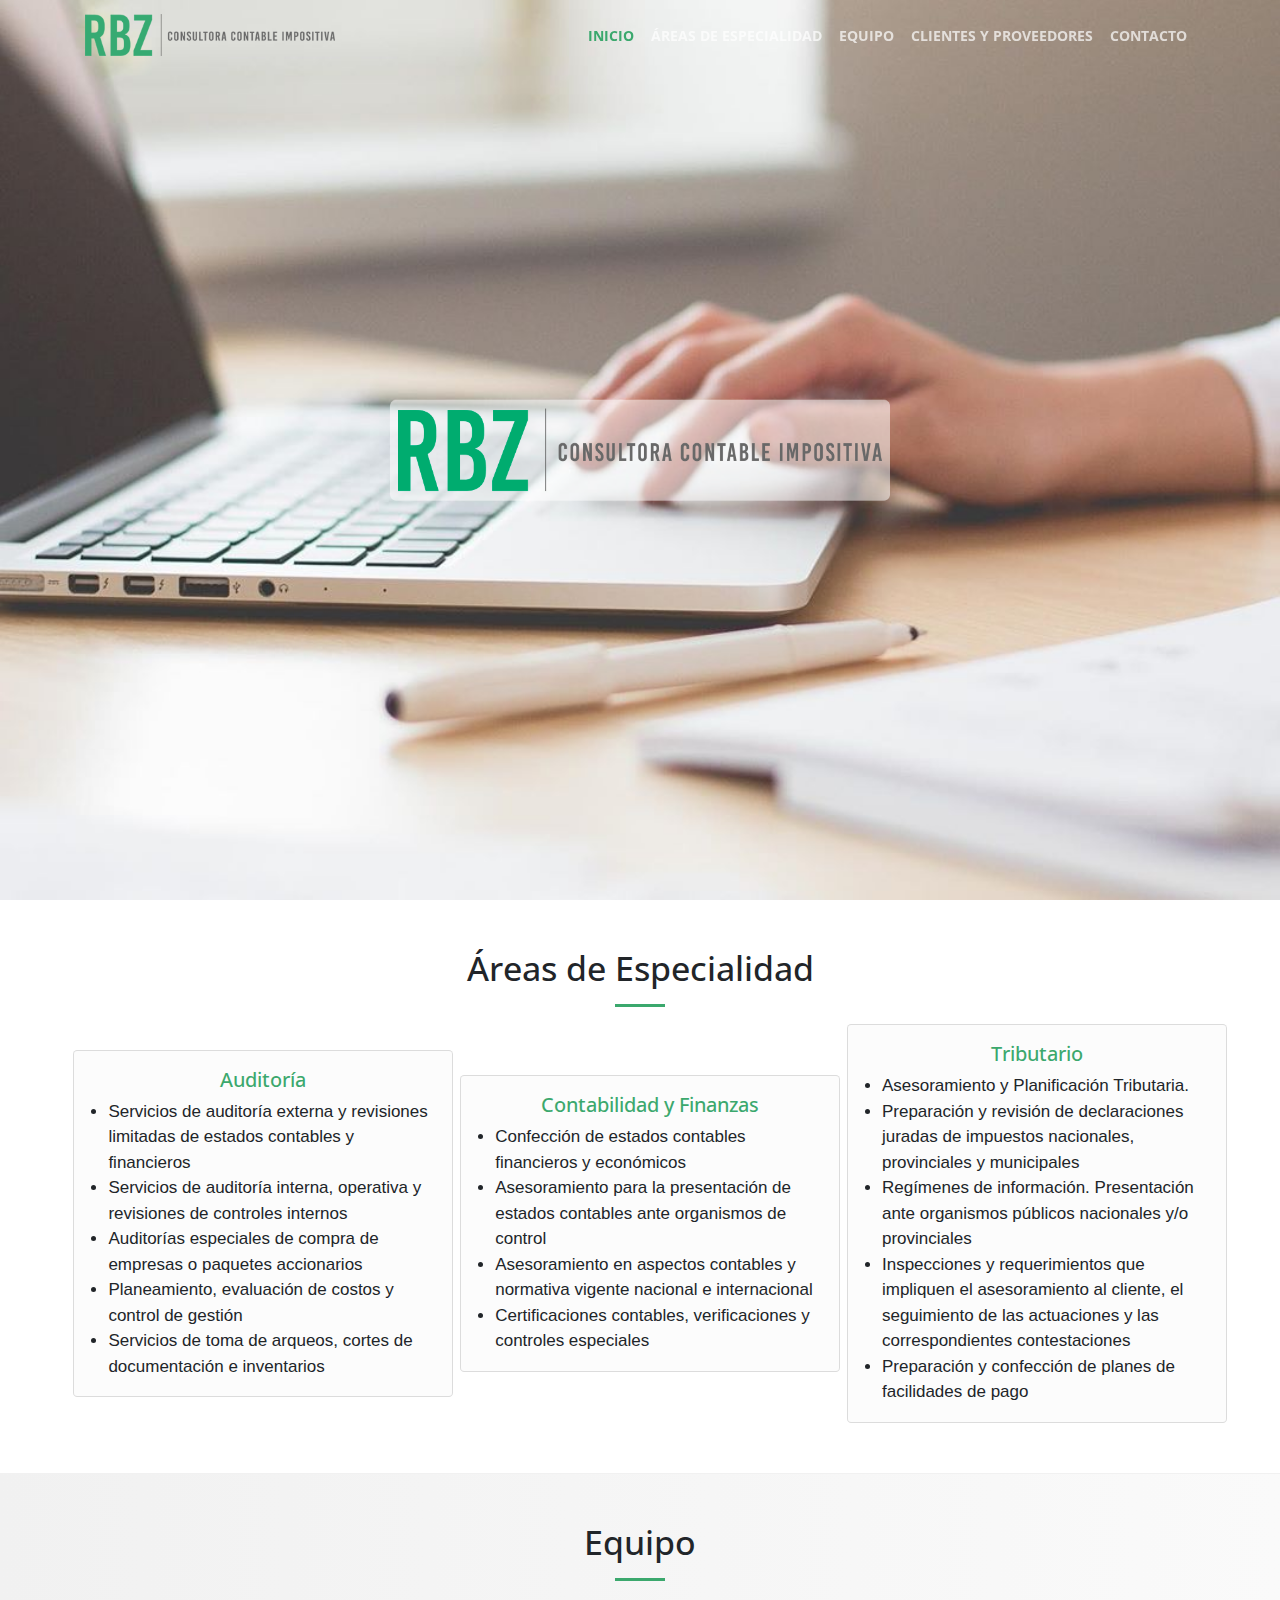
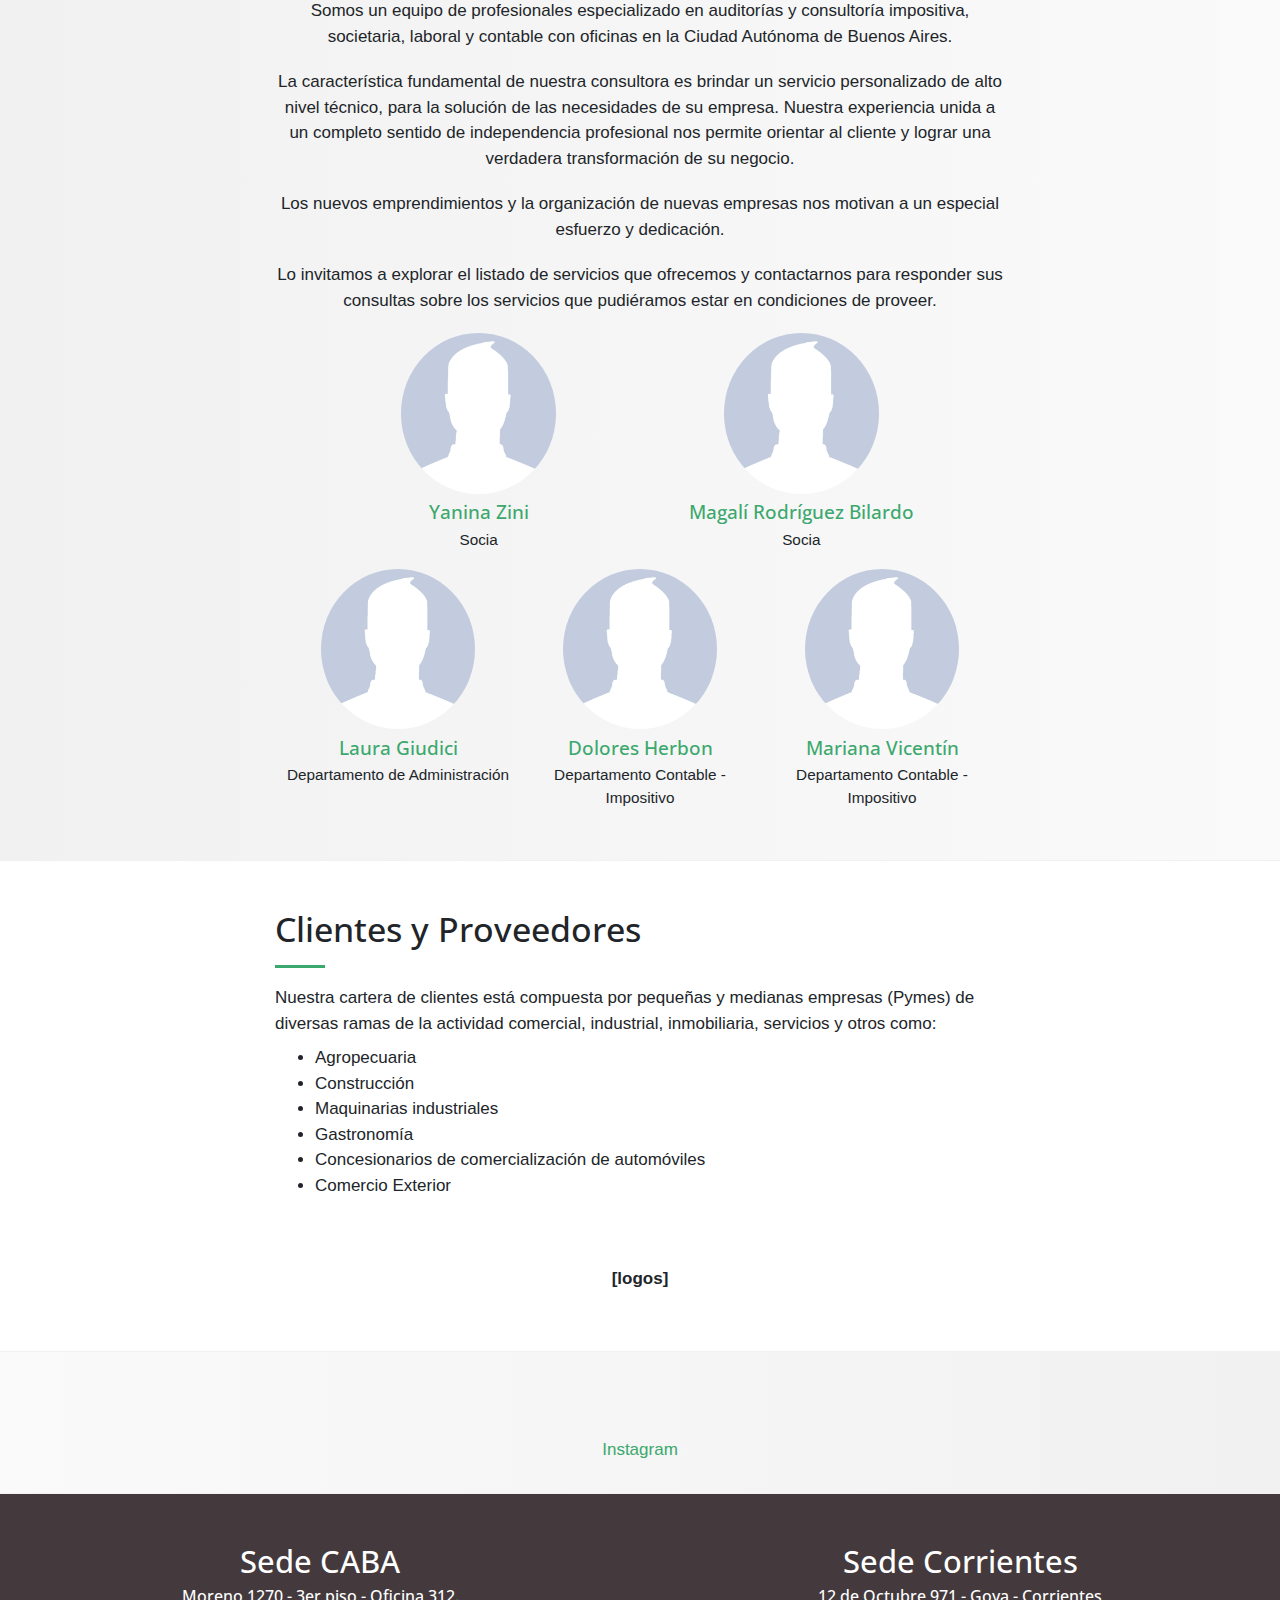
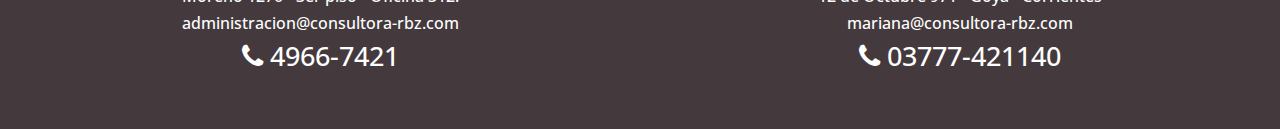
==== test/index.html @ 37ed2205 "Areas update" ====
<!DOCTYPE html>
<html lang="en">

  <head>
    <!-- Global site tag (gtag.js) - Google Analytics -->
    <script async src="https://www.googletagmanager.com/gtag/js?id=UA-64997619-3"></script>
    <script>
      window.dataLayer = window.dataLayer || [];
      function gtag(){dataLayer.push(arguments);}
      gtag('js', new Date());

      gtag('config', 'UA-64997619-3');
    </script>

    <meta charset="utf-8">
    <meta name="viewport" content="width=device-width, initial-scale=1, shrink-to-fit=no">
    <meta name="description" content="Web Comercial">
    <meta name="author" content="Milton Zini">

    <meta property="og:title" content="Consultora RBZ"/>
    <meta property="og:type" content="website"/&gt;>
    <meta property="og:image" content="http://consultora-rbz.com/img/consultora-rbz-thumb.png"/>
    <meta property="og:url" content="http://consultora-rbz.com/"/>
    <meta property="og:site_name" content="Consultora RBZ"/>
    <meta property="og:description" content="Asesoramiento Contable Impositivo" />
    <title>Consultora RBZ</title>

    <link rel="icon" type="image/png" href="favicon.ico" />
    <!-- Bootstrap core CSS -->
    <link href="vendor/bootstrap/css/bootstrap.min.css" rel="stylesheet">

    <!-- Custom fonts for this template -->
    <link href="vendor/font-awesome/css/font-awesome.min.css" rel="stylesheet" type="text/css">
    <link href='https://fonts.googleapis.com/css?family=Open+Sans:300italic,400italic,6abo00italic,700italic,800italic,400,300,600,700,800' rel='stylesheet' type='text/css'>
    <link href='https://fonts.googleapis.com/css?family=Merriweather:400,300,300italic,400italic,700,700italic,900,900italic' rel='stylesheet' type='text/css'>

    <!-- Plugin CSS -->
    <link href="vendor/magnific-popup/magnific-popup.css" rel="stylesheet">

    <!-- Custom styles for this template -->
    <link href="css/creative.css" rel="stylesheet">
    <style type="text/css">
      .iframe-container{
        position: relative;
        width: 100%;
        padding-bottom: 56.25%; 
        height: 0;
      }
      .iframe-container iframe{
        position: absolute;
        top:0;
        left: 0;
        width: 100%;
        height: 100%;
      }


    </style>

  </head>

  <body id="page-top">

    <!-- Navigation -->
    <nav class="navbar navbar-expand-lg navbar-light fixed-top" id="mainNav">
      <div class="container">
        <!--<a class="navbar-brand js-scroll-trigger" href="#page-top">Consultora RBZ</a>-->
        <img class="navbar-img-brand navbar-brand js-scroll-trigger" src="img/consultora-rbz-logo-xs.png">
        <button class="navbar-toggler navbar-toggler-right" type="button" data-toggle="collapse" data-target="#navbarResponsive" aria-controls="navbarResponsive" aria-expanded="false" aria-label="Toggle navigation">
          <span class="navbar-toggler-icon"></span>
        </button>
        <div class="collapse navbar-collapse" id="navbarResponsive">
          <ul class="navbar-nav ml-auto">
            <li class="nav-item">
              <a class="nav-link js-scroll-trigger" href="#inicio">Inicio</a>
            </li>
            <li class="nav-item">
              <a class="nav-link js-scroll-trigger" href="#areas">Áreas de Especialidad</a>
            </li>
            <li class="nav-item">
              <a class="nav-link js-scroll-trigger" href="#equipo">Equipo</a>
            </li>
            <li class="nav-item">
              <a class="nav-link js-scroll-trigger" href="#clientes">Clientes y Proveedores</a>
            </li>
            <li class="nav-item">
              <a class="nav-link js-scroll-trigger" href="#contact">Contacto</a>
            </li>
          </ul>
        </div>
      </div>
    </nav>

    <header class="masthead" id="inicio">
      <div class="header-content">
        <div class="header-content-inner">
          <img src="img/consultora-rbz-logo-md-b.png">
        </div>
      </div>
    </header>

    

    <section class="bg-white" id="areas">
      <div class="container">
        <div class="row">
          <div class="col-lg-8 mx-auto text-center">
            <h2 class="section-heading">Áreas de Especialidad</h2>
            <hr class="primary">
          </div>
          <div class="cards-wrapper">
            <div class="card col-md-4">
              <h3 class="primary text-center">Auditoría</h3>
              <ul>
                <li>Servicios de auditoría externa y revisiones limitadas de estados contables y financieros</li>
                <li>Servicios de auditoría interna, operativa y revisiones de controles internos</li>
                <li>Auditorías especiales de compra de empresas o paquetes accionarios</li>
                <li>Planeamiento, evaluación de costos y control de gestión</li>
                <li>Servicios de toma de arqueos, cortes de documentación e inventarios</li>
              </ul>
            </div>
            <div class="card col-md-4">
              <h3 class="primary text-center">Contabilidad y Finanzas</h3>
              <ul>
                <li>Confección de estados contables financieros y económicos</li>
                <li>Asesoramiento para la presentación de estados contables ante organismos de control</li>
                <li>Asesoramiento en aspectos contables y normativa vigente nacional e internacional</li>
                <li>Certificaciones contables, verificaciones y controles especiales</li>
              </ul>
            </div>
            <div class="card col-md-4">
              <h3 class="primary text-center">Tributario</h3>
              <ul>
                <li>Asesoramiento y Planificación Tributaria.</li>
                <li>Preparación y revisión de declaraciones juradas de impuestos nacionales, provinciales y municipales</li>
                <li>Regímenes de información. Presentación ante organismos públicos nacionales y/o provinciales</li>
                <li>Inspecciones y requerimientos que impliquen el asesoramiento al cliente, el seguimiento de las actuaciones y las correspondientes contestaciones</li>
                <li>Preparación y confección de planes de facilidades de pago</li>
              </ul>
            </div>
          </div>
        </div>
      </div>
    </section>

    <section class="bg-gradient-gray-left" id="equipo">
      <div class="container">
        <div class="row">
          <div class="col-lg-8 mx-auto text-center">
            <h2 class="section-heading">Equipo</h2>
            <hr class="primary">
            <p>Somos un equipo de profesionales especializado en auditorías y consultoría impositiva, societaria, laboral y contable con oficinas en la Ciudad Autónoma de Buenos Aires.</p>
            <p>La característica fundamental de nuestra consultora es brindar un servicio personalizado de alto nivel técnico, para la solución de las necesidades de su empresa. Nuestra experiencia unida a un completo sentido de independencia profesional nos permite orientar al cliente y lograr una verdadera transformación de su negocio. </p>
            <p>Los nuevos emprendimientos y la organización de nuevas empresas nos motivan a un especial esfuerzo y dedicación. </p>
            <p>Lo invitamos a explorar el listado de servicios que ofrecemos y contactarnos para responder sus consultas sobre los servicios que pudiéramos estar en condiciones de proveer.</p>
            <div class="profile-wrapper">
              <div class="profile">
                <img src="img/perfil1.gif" alt="" class="fotoperfil" style="border-radius: 50%">
                <h2 class="name">Yanina Zini</h2>
                <p class="title">Socia</p>
              </div>
              <div class="profile">
                <img src="img/perfil1.gif" alt="" class="fotoperfil" style="border-radius: 50%">
                <h2 class="name">Magalí Rodríguez Bilardo</h2>
                <p class="title">Socia</p>
              </div>
            </div>
            <div class="profile-wrapper">
              <div class="profile">
                <img src="img/perfil1.gif" alt="" class="fotoperfil" style="border-radius: 50%">
                <h2 class="name">Laura Giudici</h2>
                <p class="title">Departamento de Administración</p>
              </div>
              <div class="profile">
                <img src="img/perfil1.gif" alt="" class="fotoperfil" style="border-radius: 50%">
                <h2 class="name">Dolores Herbon</h2>
                <p class="title">Departamento Contable - Impositivo</p>
              </div>
              <div class="profile">
                <img src="img/perfil1.gif" alt="" class="fotoperfil" style="border-radius: 50%">
                <h2 class="name">Mariana Vicentín</h2>
                <p class="title">Departamento Contable - Impositivo</p>
              </div>
            </div>
          </div>
        </div>
      </div>
    </section>
    
    <section class="bg-white" id="clientes">
      <div class="container">
        <div class="row">
          <div class="col-lg-8 mx-auto text-left">
            <h2 class="section-heading">Clientes y Proveedores</h2>
            <hr class="primary">
            <p>Nuestra cartera de clientes está compuesta por pequeñas y medianas empresas (Pymes) de diversas ramas de la actividad comercial, industrial, inmobiliaria, servicios y otros como:</p>
            <ul>
              <li>Agropecuaria</li>
              <li>Construcción</li>
              <li>Maquinarias industriales</li>
              <li>Gastronomía</li>
              <li>Concesionarios de comercialización de automóviles</li>
              <li>Comercio Exterior</li>
            </ul>
          </div>
        </div>
        <div class="text-center">
          <br><br><p><strong>[logos]</strong></p>
        </div>
      </div>
    </section> 


    <section class="bg-gradient-gray-right social" id="contact">
      <div class="container">
        <div class="row social">
          <!--
          <div class="socialwrapper">
            <a href="#" target="_blank">
              <i class="fa fa-facebook fa-3x sr-contact"></i>
              <p>Facebook</p>
            </a>
          </div> -->
          <div class="socialwrapper">
            <a href="#" target="_blank">
              <i class="fa fa-instagram fa-3x sr-contact"></i>
              <p>Instagram</p>
            </a>
          </div>
        </div>
      </div>
    </section>

    <footer>
       <div class="call-to-action bg-gray1">
        <div class="col-sm-6 container text-center">
          <h2>Sede CABA</h2>
          <h3>Moreno 1270 - 3er piso -  Oficina 312.</h3>
          <h3><a href="mailto:administracion@consultora-rbz.com" target="_blank">administracion@consultora-rbz.com</a></h3>
          <h3 class="phonenumber"><i class="fa fa-phone"></i> 4966-7421</h3>
        </div>
        <div class="col-sm-6 container text-center">
          <h2>Sede Corrientes</h2>
          <h3>12 de Octubre 971 - Goya - Corrientes</h3>
          <h3><a href="mailto:mariana@consultora-rbz.com" target="_blank">mariana@consultora-rbz.com</a></h3>
          <h3 class="phonenumber"><i class="fa fa-phone"></i> 03777-421140</h3>
        </div>
      </div>
    </footer>

    <!-- Bootstrap core JavaScript -->
    <script src="vendor/jquery/jquery.min.js"></script>
    <script src="vendor/popper/popper.min.js"></script>
    <script src="vendor/bootstrap/js/bootstrap.min.js"></script>

    <!-- Plugin JavaScript -->
    <script src="vendor/jquery-easing/jquery.easing.min.js"></script>
    <script src="vendor/scrollreveal/scrollreveal.min.js"></script>
    <script src="vendor/magnific-popup/jquery.magnific-popup.min.js"></script>

    <!-- Custom scripts for this template -->
    <script src="js/creative.min.js"></script>

    <!-- Youtube -->

  </body>

</html>
---- test/css/creative.css ----
body,
html {
  width: 100%;
  height: 100%; }
  @media (max-width: 480px) {
    body,
    html {
      font-size: 15px; } }
  @media (min-width: 481px) and (max-width: 767px) {
    body,
    html {
      font-size: 15px; } }
  @media (min-width: 768px) and (max-width: 991px) {
    body,
    html {
      font-size: 16px; } }
  @media (min-width: 992px) {
    body,
    html {
      font-size: 17px; } }

body {
  font-family: 'Helvetica Neue', Arial, sans-serif; }

hr {
  max-width: 50px;
  border-width: 3px;
  border-color: #3ba86d; }

hr.light {
  border-color: white; }

a {
  color: #3ba86d;
  -webkit-transition: all 0.2s;
  -moz-transition: all 0.2s;
  -o-transition: all 0.2s;
  transition: all 0.2s; }
  a:focus, a:hover {
    color: #3ba86d; }

a.softlink {
  font-weight: bold;
  color: inherit; }

h1,
h2,
h3,
h4,
h5,
h6 {
  font-family: 'Open Sans', 'Helvetica Neue', Arial, sans-serif; }

p {
  font-size: 1rem;
  line-height: 1.5;
  margin-bottom: 20px; }

.bg-primary {
  background-color: #3ba86d !important; }

.bg-gray1 {
  color: white;
  background-color: #443a3d !important; }
  .bg-gray1 a {
    color: white !important; }

.bg-gray2 {
  color: #443a3d;
  background-color: #f1f1f1 !important; }

.bg-white {
  background-color: #fff !important; }

.text-faded {
  color: rgba(255, 255, 255, 0.7); }

section {
  padding: 50px 0;
  border-bottom: 1px #f1f1f1 solid; }

body.sub #main {
  padding-top: 80px;
  padding-bottom: 10px; }

body.sub #faq, body.sub #descrip {
  padding: 50px 0px;
  text-align: center; }
  body.sub #faq h4, body.sub #faq p, body.sub #descrip h4, body.sub #descrip p {
    font-size: 0.9em;
    text-align: left; }
  body.sub #faq h4, body.sub #descrip h4 {
    font-weight: bold; }

body.sub #contact {
  padding: 10px 0; }

body.sub header.main a {
  color: white !important; }

section.bg-gradient {
  background-image: -webkit-gradient(linear, left top, left bottom, from(#f5c04a42), to(#FFF)) !important;
    background-image-background-image: -webkit-linear-gradient(top, #f5c04a42 0, #FFF 100%) !important;
    background-image-background-image: -o-linear-gradient(top, #f5c04a42 0, #FFF 100%) !important;
    background-image-background-image: linear-gradient(to bottom, #f5c04a42 0, #FFF 100%) !important;
    background-image-background-image: linear-gradient(to bottom, #f5c04a42 0, #FFF 100%) !important;
      background-image-background-image-filter: progid:DXImageTransform.Microsoft.gradient(startColorstr='#f5c04a42 ', endColorstr='#FFF', GradientType=0) !important; }

section.bg-gradient-gray {
  background-image: -webkit-gradient(linear, left top, left bottom, from(#eee), to(#FFF)) !important;
    background-image-background-image: -webkit-linear-gradient(top, #eee 0, #FFF 100%) !important;
    background-image-background-image: -o-linear-gradient(top, #eee 0, #FFF 100%) !important;
    background-image-background-image: linear-gradient(to bottom, #eee 0, #FFF 100%) !important;
    background-image-background-image: linear-gradient(to bottom, #eee 0, #FFF 100%) !important;
      background-image-background-image-filter: progid:DXImageTransform.Microsoft.gradient(startColorstr='#eee ', endColorstr='#FFF', GradientType=0) !important; }

section.bg-gradient-gray-left {
  background-image: -webkit-gradient(linear, left top, right top, from(#f1f1f1), to(#fafafa)) !important;
    background-image-background-image: -webkit-linear-gradient(left, #f1f1f1 0, #fafafa 100%) !important;
    background-image-background-image: -o-linear-gradient(left, #f1f1f1 0, #fafafa 100%) !important;
    background-image-background-image: linear-gradient(to right, #f1f1f1 0, #fafafa 100%) !important;
    background-image-background-image: linear-gradient(to right, #f1f1f1 0, #fafafa 100%) !important;
      background-image-background-image-filter: progid:DXImageTransform.Microsoft.gradient(startColorstr='$theme-gray2 ', endColorstr='#fafafa', GradientType=0) !important; }

section.bg-gradient-gray-right {
  background-image: -webkit-gradient(linear, left top, right top, from(#fafafa), to(#f1f1f1)) !important;
    background-image-background-image: -webkit-linear-gradient(left, #fafafa 0, #f1f1f1 100%) !important;
    background-image-background-image: -o-linear-gradient(right, #fafafa 0, #f1f1f1 100%) !important;
    background-image-background-image: linear-gradient(to right, #fafafa 0, #f1f1f1 100%) !important;
    background-image-background-image: linear-gradient(to right, #fafafa 0, #f1f1f1 100%) !important;
      background-image-background-image-filter: progid:DXImageTransform.Microsoft.gradient(startColorstr='#fafafa ', endColorstr='$theme-gray2', GradientType=0) !important; }

section.bg-gradient-red {
  background-image: -webkit-gradient(linear, left top, left bottom, from(#af2323), to(#d04040)) !important;
    background-image-background-image: -webkit-linear-gradient(top, #af2323 0, #FFF 100%) !important;
    background-image-background-image: -o-linear-gradient(top, #af2323 0, #d04040 100%) !important;
    background-image-background-image: linear-gradient(to bottom, #af2323 0, #d04040 100%) !important;
    background-image-background-image: linear-gradient(to bottom, #af2323 0, #d04040 100%) !important;
      background-image-background-image-filter: progid:DXImageTransform.Microsoft.gradient(startColorstr='#af2323 ', endColorstr='#d04040', GradientType=0) !important; }
  section.bg-gradient-red a {
    color: white !important; }
  section.bg-gradient-red strong {
    color: white; }

section.bg-gradient-left {
  background-image: -webkit-gradient(linear, left top, right top, from(#f5c04a42), to(#FFF)) !important;
    background-image-background-image: -webkit-linear-gradient(left, #f5c04a42 0, #FFF 100%) !important;
    background-image-background-image: -o-linear-gradient(left, #f5c04a42 0, #FFF 100%) !important;
    background-image-background-image: linear-gradient(to right, #f5c04a42 0, #FFF 100%) !important;
    background-image-background-image: linear-gradient(to right, #f5c04a42 0, #FFF 100%) !important;
      background-image-background-image-filter: progid:DXImageTransform.Microsoft.gradient(startColorstr='#f5c04a42 ', endColorstr='#FFF', GradientType=0) !important; }

section.bg-gradient-right {
  background-image: -webkit-gradient(linear, right top, left top, from(#f5c04a42), to(#FFF)) !important;
    background-image-background-image: -webkit-linear-gradient(right, #f5c04a42 0, #FFF 100%) !important;
    background-image-background-image: -o-linear-gradient(right, #f5c04a42 0, #FFF 100%) !important;
    background-image-background-image: linear-gradient(to left, #f5c04a42 0, #FFF 100%) !important;
    background-image-background-image: linear-gradient(to left, #f5c04a42 0, #FFF 100%) !important;
      background-image-background-image-filter: progid:DXImageTransform.Microsoft.gradient(startColorstr='#f5c04a42 ', endColorstr='#FFF', GradientType=0) !important; }

section.darkbg {
  background-image: url(../img/darkbg.jpg);
  background-size: cover; }

section.bg-solid {
  background-color: #f5c04a42; }

section.bg-primary a {
  color: white !important; }

section.bg-primary strong {
  color: white; }

.section-heading {
  margin-top: 0; }

::-moz-selection {
  color: white;
  background: #695a5e;
  text-shadow: none; }

::selection {
  color: white;
  background: #695a5e;
  text-shadow: none; }

img::-moz-selection {
  color: white;
  background: transparent; }

img::selection {
  color: white;
  background: transparent; }

img::-moz-selection {
  color: white;
  background: transparent; }

body {
  -webkit-tap-highlight-color: #695a5e; }

/* temp, organizar luego en include*/
#contact .social {
  margin-top: 1em; }

#contact .row i.fa {
  margin-bottom: 0.15em; }

#contact .col-sm-3 {
  width: 93px; }

div.clasescta p {
  margin-bottom: 0.5em !important; }

div.clasescta h2 {
  font-size: 1.5em !important; }

/* Headings */
@media (max-width: 480px) {
  .row h2,
  .container h2 {
    font-size: 1.5rem; }
  .row h3,
  .container h3 {
    font-size: 1.2em; } }

@media (min-width: 481px) and (max-width: 767px) {
  .row h2,
  .container h2 {
    font-size: 1.5rem; }
  .row h3,
  .container h3 {
    font-size: 1.2em; } }

@media (min-width: 768px) and (max-width: 991px) {
  .row h2,
  .container h2 {
    font-size: 1.7rem; }
  .row h3,
  .container h3 {
    font-size: 1.2em; } }

@media (min-width: 992px) {
  .row h2,
  .container h2 {
    font-size: 2rem; }
  .row h3,
  .container h3 {
    font-size: 1.2em; } }

#mainNav {
  border-color: rgba(105, 90, 94, 0.05);
  background-color: white;
  font-family: 'Open Sans', 'Helvetica Neue', Arial, sans-serif;
  -webkit-transition: all 0.2s;
  -moz-transition: all 0.2s;
  -o-transition: all 0.2s;
  transition: all 0.2s; }
  #mainNav .navbar-brand {
    font-weight: 700;
    text-transform: uppercase;
    color: #3ba86d;
    font-family: 'Open Sans', 'Helvetica Neue', Arial, sans-serif; }
    #mainNav .navbar-brand:focus, #mainNav .navbar-brand:hover {
      color: #3ba86d; }
  #mainNav .navbar-img-brand {
    width: 250px;
    height: auto; }
  #mainNav .navbar-toggle {
    font-size: 12px;
    font-weight: 700;
    text-transform: uppercase;
    color: #695a5e; }
  #mainNav .navbar-nav > li.nav-item > a.nav-link:focus,
  #mainNav .navbar-nav > li.nav-item > a.nav-link {
    font-size: 14px;
    font-weight: 700;
    text-transform: uppercase;
    color: #695a5e; }
    #mainNav .navbar-nav > li.nav-item > a.nav-link:focus:hover,
    #mainNav .navbar-nav > li.nav-item > a.nav-link:hover {
      color: #3ba86d; }
    #mainNav .navbar-nav > li.nav-item > a.nav-link:focus.active,
    #mainNav .navbar-nav > li.nav-item > a.nav-link.active {
      color: #3ba86d !important;
      background-color: transparent; }
      #mainNav .navbar-nav > li.nav-item > a.nav-link:focus.active:hover,
      #mainNav .navbar-nav > li.nav-item > a.nav-link.active:hover {
        background-color: transparent; }
  @media (min-width: 992px) {
    #mainNav {
      border-color: rgba(255, 255, 255, 0.3);
      background-color: transparent; }
      #mainNav .navbar-brand {
        color: rgba(255, 255, 255, 0.7); }
        #mainNav .navbar-brand:focus, #mainNav .navbar-brand:hover {
          color: white; }
      #mainNav .navbar-nav > li.nav-item > a.nav-link,
      #mainNav .navbar-nav > li.nav-item > a.nav-link:focus {
        color: rgba(255, 255, 255, 0.7); }
        #mainNav .navbar-nav > li.nav-item > a.nav-link:hover,
        #mainNav .navbar-nav > li.nav-item > a.nav-link:focus:hover {
          color: white; }
      #mainNav.navbar-shrink {
        border-color: rgba(105, 90, 94, 0.05);
        background-color: white; }
        #mainNav.navbar-shrink .navbar-brand {
          font-size: 16px;
          color: #3ba86d; }
          #mainNav.navbar-shrink .navbar-brand:focus, #mainNav.navbar-shrink .navbar-brand:hover {
            color: #3ba86d; }
        #mainNav.navbar-shrink .navbar-img-brand {
          width: 250px;
          height: auto; }
        #mainNav.navbar-shrink .navbar-nav > li.nav-item > a.nav-link,
        #mainNav.navbar-shrink .navbar-nav > li.nav-item > a.nav-link:focus {
          color: #695a5e; }
          #mainNav.navbar-shrink .navbar-nav > li.nav-item > a.nav-link:hover,
          #mainNav.navbar-shrink .navbar-nav > li.nav-item > a.nav-link:focus:hover {
            color: #3ba86d; } }

header.masthead {
  position: relative;
  width: 100%;
  text-align: center;
  color: white;
  background-image: url("../img/header.jpg");
  background-position: center;
  -webkit-background-size: cover;
  -moz-background-size: cover;
  -o-background-size: cover;
  background-size: cover; }
  header.masthead .header-content {
    position: relative;
    width: 100%;
    padding: 150px 15px 100px;
    text-align: center; }
    header.masthead .header-content .header-content-inner h1 {
      font-size: 3rem !important;
      font-weight: 700;
      margin-top: 0;
      margin-bottom: 0; }
    header.masthead .header-content .header-content-inner h2 {
      font-size: 1.5rem; }
    header.masthead .header-content .header-content-inner hr {
      margin: 30px auto; }
    header.masthead .header-content .header-content-inner p {
      font-size: 16px;
      font-weight: 300;
      margin-bottom: 50px;
      color: rgba(255, 255, 255, 0.7); }
    header.masthead .header-content .header-content-inner .bg-text {
      background-color: rgba(0, 0, 0, 0.57);
      padding: 0 5px 0 5px; }
  @media (min-width: 768px) {
    header.masthead {
      height: 100%;
      min-height: 600px; }
      header.masthead .header-content {
        position: absolute;
        top: 50%;
        padding: 0 50px;
        -webkit-transform: translateY(-50%);
        -ms-transform: translateY(-50%);
        transform: translateY(-50%); }
        header.masthead .header-content .header-content-inner {
          max-width: 1000px;
          margin-right: auto;
          margin-left: auto; }
          header.masthead .header-content .header-content-inner h1 {
            font-size: 50px; }
          header.masthead .header-content .header-content-inner p {
            font-size: 18px;
            max-width: 80%;
            margin-right: auto;
            margin-left: auto; } }
  @media (max-width: 330px) {
    header.masthead .header-content .header-content-inner img {
      width: 250px; } }
  @media (min-width: 331px) and (max-width: 480px) {
    header.masthead .header-content .header-content-inner img {
      width: 280px; } }
  @media (min-width: 481px) and (max-width: 767px) {
    header.masthead .header-content .header-content-inner img {
      width: 320px !important; } }
  @media (min-width: 768px) and (max-width: 991px) {
    header.masthead .header-content .header-content-inner img {
      width: 400px; } }
  @media (min-width: 992px) {
    header.masthead .header-content .header-content-inner img {
      width: 500px; } }

@media (max-width: 767px) {
  header.masthead {
    min-height: 92vh; }
    header.masthead .header-content {
      margin-top: 50px;
      min-height: 80vh;
      display: -webkit-box;
      display: -ms-flexbox;
      display: flex;
      -webkit-box-pack: center;
      -ms-flex-pack: center;
      justify-content: center;
      -webkit-box-align: center;
      -ms-flex-align: center;
      align-items: center; } }

.call-to-action {
  padding: 50px 0; }
  .call-to-action h2 {
    margin: 0 auto 20px; }

.text-primary {
  color: #3ba86d !important; }

.no-gutter > [class*='col-'] {
  padding-right: 0;
  padding-left: 0; }

.btn-default {
  color: #695a5e;
  border-color: white;
  background-color: white; }
  .btn-default.focus, .btn-default:focus {
    color: #695a5e;
    border-color: #bfbfbf;
    background-color: #e6e6e6; }
  .btn-default:hover {
    color: #695a5e;
    border-color: #e0e0e0;
    background-color: #e6e6e6; }
  .btn-default.active, .btn-default:active,
  .open > .btn-default.dropdown-toggle {
    color: #695a5e;
    border-color: #e0e0e0;
    background-color: #e6e6e6; }
    .btn-default.active.focus, .btn-default.active:focus, .btn-default.active:hover, .btn-default:active.focus, .btn-default:active:focus, .btn-default:active:hover,
    .open > .btn-default.dropdown-toggle.focus,
    .open > .btn-default.dropdown-toggle:focus,
    .open > .btn-default.dropdown-toggle:hover {
      color: #695a5e;
      border-color: #bfbfbf;
      background-color: #d4d4d4; }
  .btn-default.active, .btn-default:active,
  .open > .btn-default.dropdown-toggle {
    background-image: none; }
  .btn-default.disabled.focus, .btn-default.disabled:focus, .btn-default.disabled:hover, .btn-default[disabled].focus, .btn-default[disabled]:focus, .btn-default[disabled]:hover,
  fieldset[disabled] .btn-default.focus,
  fieldset[disabled] .btn-default:focus,
  fieldset[disabled] .btn-default:hover {
    border-color: white;
    background-color: white; }
  .btn-default .badge {
    color: white;
    background-color: #695a5e; }

.btn-primary {
  color: white;
  border-color: #3ba86d;
  background-color: #3ba86d; }
  .btn-primary.focus, .btn-primary:focus {
    color: white;
    border-color: #1a4a30;
    background-color: #2e8255; }
  .btn-primary:hover {
    color: white;
    border-color: #2b7b50;
    background-color: #2e8255; }
  .btn-primary.active, .btn-primary:active,
  .open > .btn-primary.dropdown-toggle {
    color: white;
    border-color: #2b7b50;
    background-color: #2e8255; }
    .btn-primary.active.focus, .btn-primary.active:focus, .btn-primary.active:hover, .btn-primary:active.focus, .btn-primary:active:focus, .btn-primary:active:hover,
    .open > .btn-primary.dropdown-toggle.focus,
    .open > .btn-primary.dropdown-toggle:focus,
    .open > .btn-primary.dropdown-toggle:hover {
      color: white;
      border-color: #1a4a30;
      background-color: #246843; }
  .btn-primary.active, .btn-primary:active,
  .open > .btn-primary.dropdown-toggle {
    background-image: none; }
  .btn-primary.disabled.focus, .btn-primary.disabled:focus, .btn-primary.disabled:hover, .btn-primary[disabled].focus, .btn-primary[disabled]:focus, .btn-primary[disabled]:hover,
  fieldset[disabled] .btn-primary.focus,
  fieldset[disabled] .btn-primary:focus,
  fieldset[disabled] .btn-primary:hover {
    border-color: #3ba86d;
    background-color: #3ba86d; }
  .btn-primary .badge {
    color: #3ba86d;
    background-color: white; }

.btn {
  font-weight: 700;
  text-transform: uppercase;
  border: none;
  border-radius: 300px;
  font-family: 'Open Sans', 'Helvetica Neue', Arial, sans-serif; }

.btn-xl {
  padding: 15px 30px; }

body.error404 #main {
  padding-top: 20vh;
  padding-bottom: 13vh; }

body.error404 #links {
  padding: 50px 0px;
  text-align: center; }
  body.error404 #links h4, body.error404 #links p {
    font-size: 0.9em;
    text-align: left; }
  body.error404 #links h4 {
    font-weight: bold; }

body.error404 #contact {
  padding: 10px 0; }

section#contact {
  padding: 10px 0px; }

section.social div.social {
  display: -webkit-box;
  display: -ms-flexbox;
  display: flex;
  -webkit-box-pack: center;
  -ms-flex-pack: center;
  justify-content: center;
  -webkit-box-align: center;
  -ms-flex-align: center;
  align-items: center; }

section.social .socialwrapper {
  min-width: 6em;
  text-align: center; }
  section.social .socialwrapper a:hover {
    text-decoration: none; }
  @media (max-width: 391px) {
    section.social .socialwrapper {
      min-width: 4em; }
      section.social .socialwrapper p {
        display: none; } }
  @media (max-width: 266px) {
    section.social .socialwrapper {
      min-width: 4em;
      font-size: 0.8em; } }

footer {
  font-size: 0.8rem; }
  @media (max-width: 520px) {
    footer {
      font-size: 0.64rem; } }
  footer div.call-to-action {
    display: -webkit-box;
    display: -ms-flexbox;
    display: flex; }
  footer h2 {
    font-size: 2.3em !important;
    margin-bottom: 10px !important; }
  footer h3.phonenumber {
    font-size: 2em; }

section#equipo .profile-wrapper {
  display: -webkit-box;
  display: -ms-flexbox;
  display: flex; }
  @media (max-width: 767px) {
    section#equipo .profile-wrapper {
      -webkit-box-orient: vertical;
      -webkit-box-direction: normal;
      -ms-flex-direction: column;
      flex-direction: column;
      -webkit-box-align: center;
      -ms-flex-align: center;
      align-items: center; } }
  @media (min-width: 767px) {
    section#equipo .profile-wrapper {
      margin-top: 1em;
      -webkit-box-orient: horizontal;
      -webkit-box-direction: normal;
      -ms-flex-direction: row;
      flex-direction: row;
      -webkit-box-pack: space-evenly;
      -ms-flex-pack: space-evenly;
      justify-content: space-evenly;
      -webkit-box-align: start;
      -ms-flex-align: start;
      align-items: flex-start; } }

section#equipo .profile {
  width: 14em;
  height: auto; }
  @media (max-width: 767px) {
    section#equipo .profile {
      margin-bottom: 0.8em; } }
  @media (max-width: 767px) {
    section#equipo .profile {
      width: 50%; } }
  section#equipo .profile img.fotoperfil {
    margin-bottom: 0.5rem;
    width: 65%; }
  section#equipo .profile .name {
    font-size: 1.1rem;
    color: #3ba86d;
    margin-bottom: 0.3em; }
  section#equipo .profile .title {
    font-size: 0.9rem;
    margin-bottom: 0px; }
  section#equipo .profile .subtitle {
    font-size: 0.9rem; }

section#clientes hr {
  margin-left: 0px; }

section#clientes p {
  margin-bottom: 9px; }

section#areas .cards-wrapper {
  display: -webkit-box;
  display: -ms-flexbox;
  display: flex; }
  @media (max-width: 767px) {
    section#areas .cards-wrapper {
      -webkit-box-orient: vertical;
      -webkit-box-direction: normal;
      -ms-flex-direction: column;
      flex-direction: column;
      -webkit-box-align: center;
      -ms-flex-align: center;
      align-items: center; } }
  @media (min-width: 768px) {
    section#areas .cards-wrapper {
      -webkit-box-orient: horizontal;
      -webkit-box-direction: normal;
      -ms-flex-direction: row;
      flex-direction: row;
      -webkit-box-pack: space-evenly;
      -ms-flex-pack: space-evenly;
      justify-content: space-evenly;
      -webkit-box-align: start;
      -ms-flex-align: start;
      align-items: flex-start; } }

section#areas .card {
  background-color: #fcfcfc;
  padding: 1em 1em;
  margin-bottom: 0px; }
  @media (max-width: 767px) {
    section#areas .card {
      margin: 0.2em auto 0.2em auto; } }
  @media (min-width: 768px) {
    section#areas .card {
      margin: auto 0.2em auto 0.2em; }
      section#areas .card ul {
        margin-bottom: 0px;
        padding-left: 1em; } }
  section#areas .card h3 {
    color: #3ba86d; }
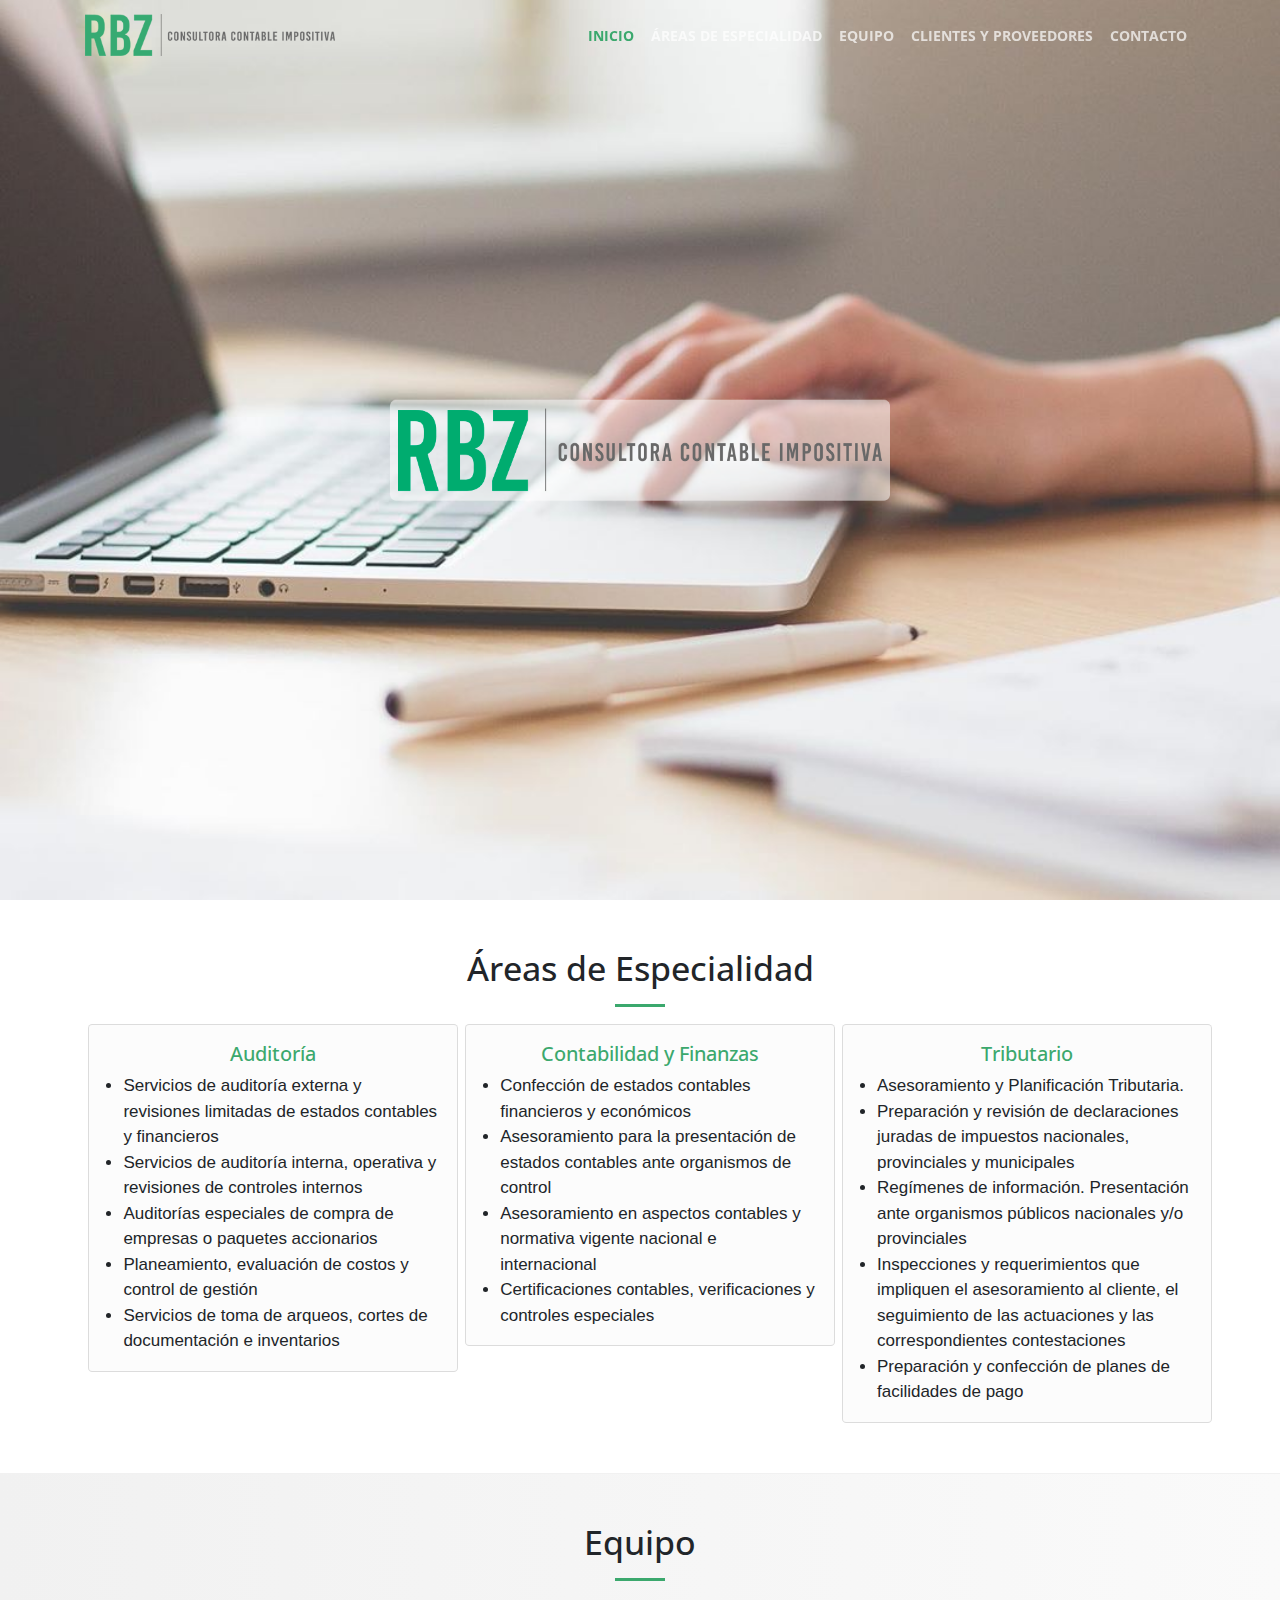
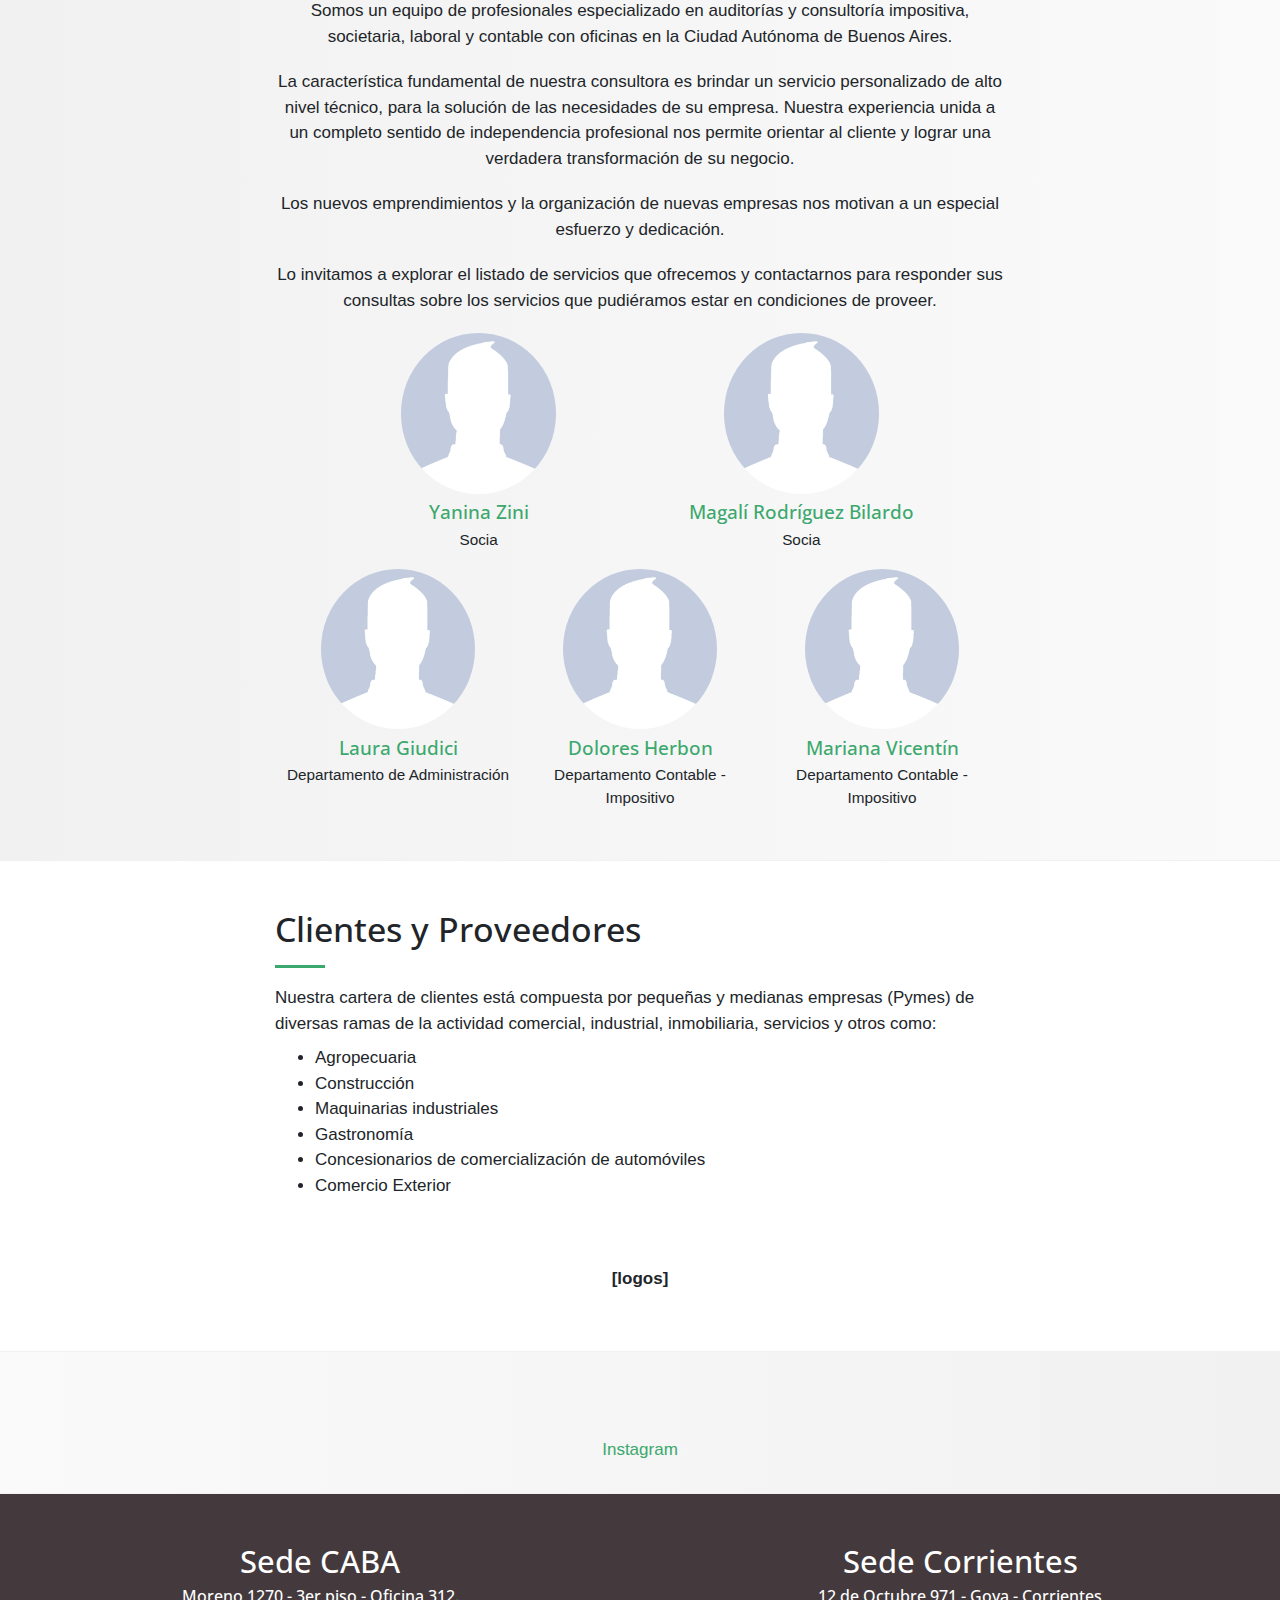
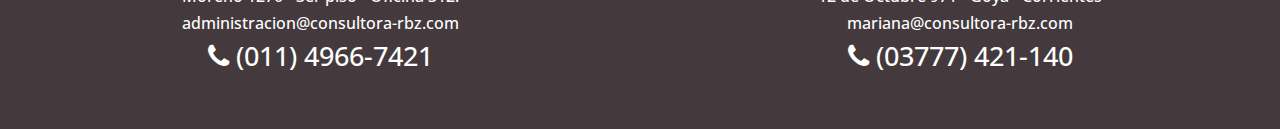
==== commit 2bd5a84d: "misc updates + favicon" ====
--- a/test/index.html
+++ b/test/index.html
@@ -19,13 +19,29 @@
 
     <meta property="og:title" content="Consultora RBZ"/>
     <meta property="og:type" content="website"/&gt;>
-    <meta property="og:image" content="http://consultora-rbz.com/img/consultora-rbz-thumb.png"/>
+    <meta property="og:image" content="http://consultora-rbz.com/test/img/consultora-rbz-thumb.png"/>
     <meta property="og:url" content="http://consultora-rbz.com/"/>
     <meta property="og:site_name" content="Consultora RBZ"/>
     <meta property="og:description" content="Asesoramiento Contable Impositivo" />
     <title>Consultora RBZ</title>
 
-    <link rel="icon" type="image/png" href="favicon.ico" />
+    <link rel="apple-touch-icon" sizes="57x57" href="img/apple-icon-57x57.png">
+    <link rel="apple-touch-icon" sizes="60x60" href="img/apple-icon-60x60.png">
+    <link rel="apple-touch-icon" sizes="72x72" href="img/apple-icon-72x72.png">
+    <link rel="apple-touch-icon" sizes="76x76" href="img/apple-icon-76x76.png">
+    <link rel="apple-touch-icon" sizes="114x114" href="img/apple-icon-114x114.png">
+    <link rel="apple-touch-icon" sizes="120x120" href="img/apple-icon-120x120.png">
+    <link rel="apple-touch-icon" sizes="144x144" href="img/apple-icon-144x144.png">
+    <link rel="apple-touch-icon" sizes="152x152" href="img/apple-icon-152x152.png">
+    <link rel="apple-touch-icon" sizes="180x180" href="img/apple-icon-180x180.png">
+    <link rel="icon" type="image/png" sizes="192x192"  href="img/android-icon-192x192.png">
+    <link rel="icon" type="image/png" sizes="32x32" href="img/favicon-32x32.png">
+    <link rel="icon" type="image/png" sizes="96x96" href="img/favicon-96x96.png">
+    <link rel="icon" type="image/png" sizes="16x16" href="img/favicon-16x16.png">
+    <link rel="manifest" href="img/manifest.json">
+    <meta name="msapplication-TileColor" content="#ffffff">
+    <meta name="msapplication-TileImage" content="img/ms-icon-144x144.png">
+    <meta name="theme-color" content="#ffffff">
     <!-- Bootstrap core CSS -->
     <link href="vendor/bootstrap/css/bootstrap.min.css" rel="stylesheet">
 
@@ -108,7 +124,7 @@
             <h2 class="section-heading">Áreas de Especialidad</h2>
             <hr class="primary">
           </div>
-          <div class="cards-wrapper">
+          <div class="cards-wrapper col-md-12">
             <div class="card col-md-4">
               <h3 class="primary text-center">Auditoría</h3>
               <ul>
@@ -222,7 +238,7 @@
             </a>
           </div> -->
           <div class="socialwrapper">
-            <a href="#" target="_blank">
+            <a href="https://www.instagram.com/consultorarbz/" target="_blank">
               <i class="fa fa-instagram fa-3x sr-contact"></i>
               <p>Instagram</p>
             </a>
@@ -237,13 +253,13 @@
           <h2>Sede CABA</h2>
           <h3>Moreno 1270 - 3er piso -  Oficina 312.</h3>
           <h3><a href="mailto:administracion@consultora-rbz.com" target="_blank">administracion@consultora-rbz.com</a></h3>
-          <h3 class="phonenumber"><i class="fa fa-phone"></i> 4966-7421</h3>
+          <h3 class="phonenumber"><i class="fa fa-phone"></i> (011) 4966-7421</h3>
         </div>
         <div class="col-sm-6 container text-center">
           <h2>Sede Corrientes</h2>
           <h3>12 de Octubre 971 - Goya - Corrientes</h3>
           <h3><a href="mailto:mariana@consultora-rbz.com" target="_blank">mariana@consultora-rbz.com</a></h3>
-          <h3 class="phonenumber"><i class="fa fa-phone"></i> 03777-421140</h3>
+          <h3 class="phonenumber"><i class="fa fa-phone"></i> (03777) 421-140</h3>
         </div>
       </div>
     </footer>
--- a/test/css/creative.css
+++ b/test/css/creative.css
@@ -639,9 +639,9 @@
       -webkit-box-pack: space-evenly;
       -ms-flex-pack: space-evenly;
       justify-content: space-evenly;
-      -webkit-box-align: start;
-      -ms-flex-align: start;
-      align-items: flex-start; } }
+      -webkit-box-align: start !important;
+      -ms-flex-align: start !important;
+      align-items: flex-start !important; } }
 
 section#areas .card {
   background-color: #fcfcfc;
@@ -652,9 +652,10 @@
       margin: 0.2em auto 0.2em auto; } }
   @media (min-width: 768px) {
     section#areas .card {
-      margin: auto 0.2em auto 0.2em; }
-      section#areas .card ul {
-        margin-bottom: 0px;
-        padding-left: 1em; } }
+      margin-left: 0.2em;
+      margin-right: 0.2em; } }
+  section#areas .card ul {
+    margin-bottom: 0px;
+    padding-left: 1em; }
   section#areas .card h3 {
     color: #3ba86d; }
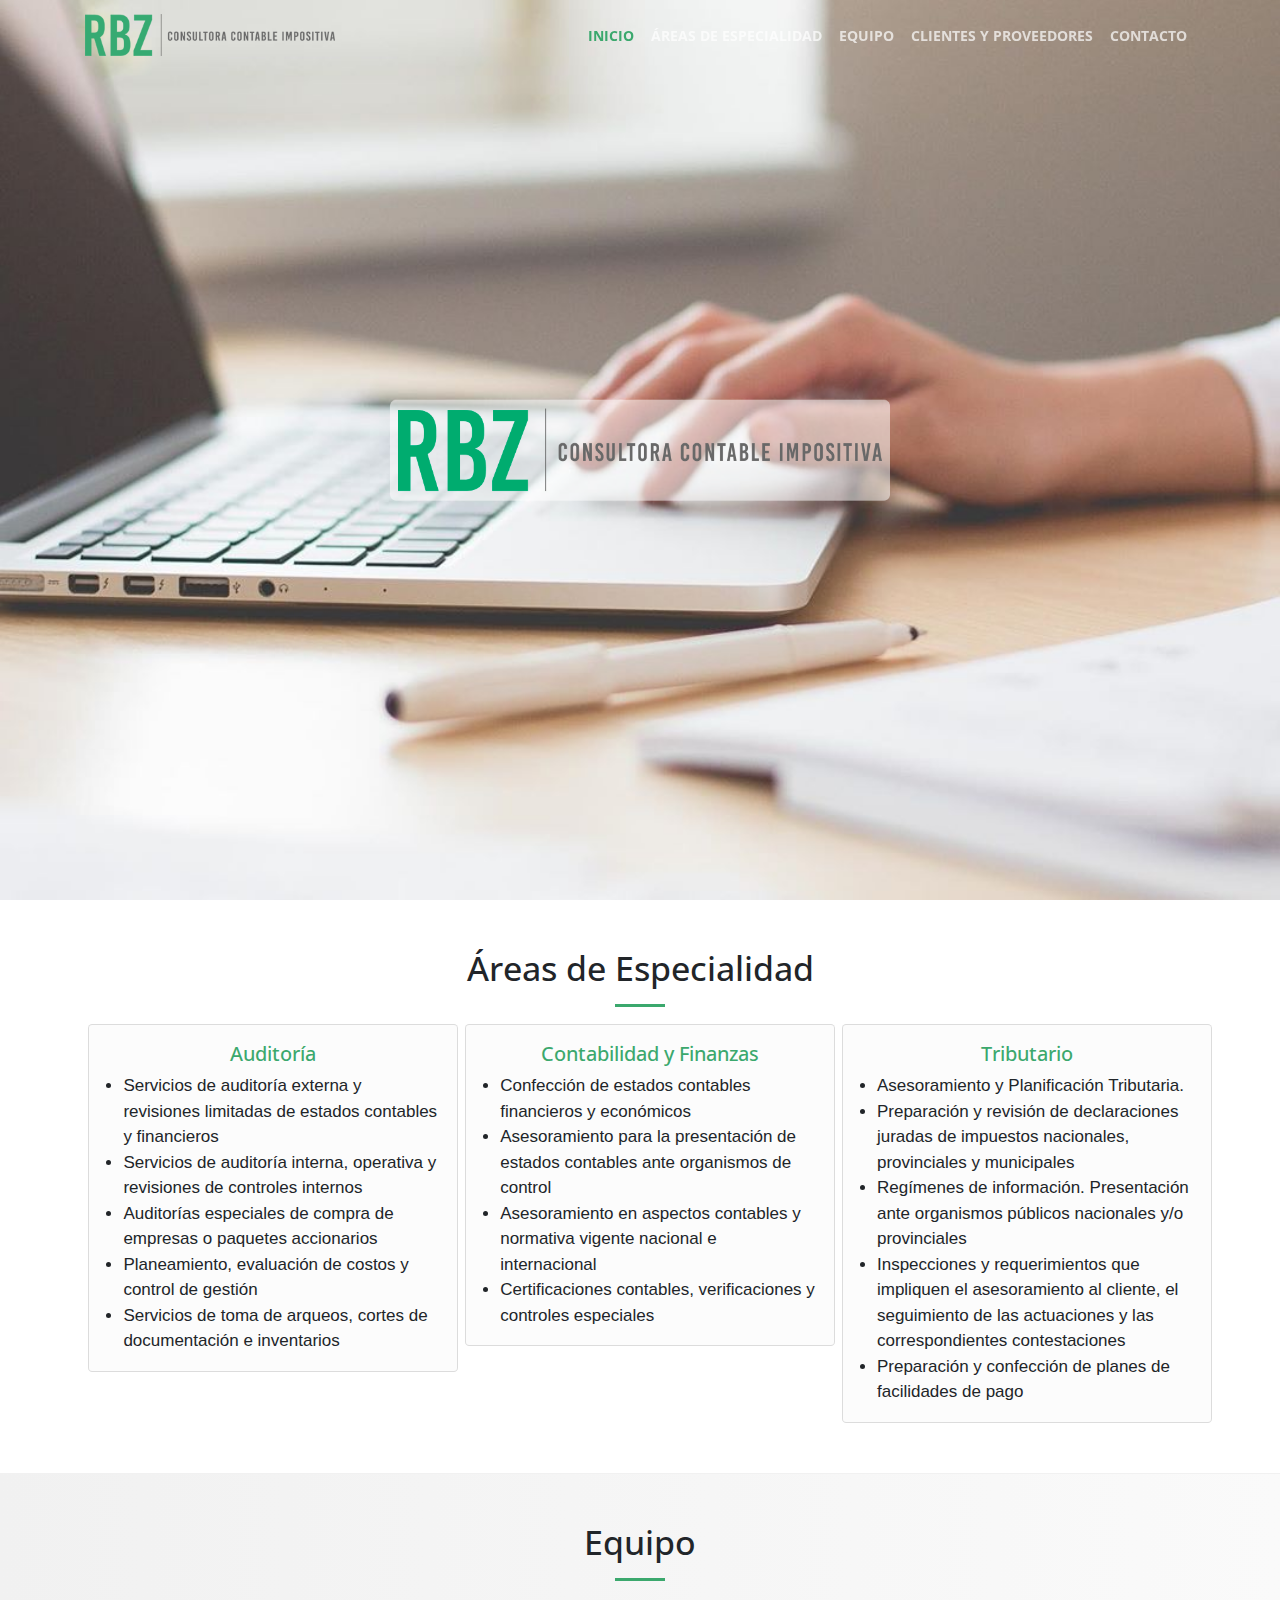
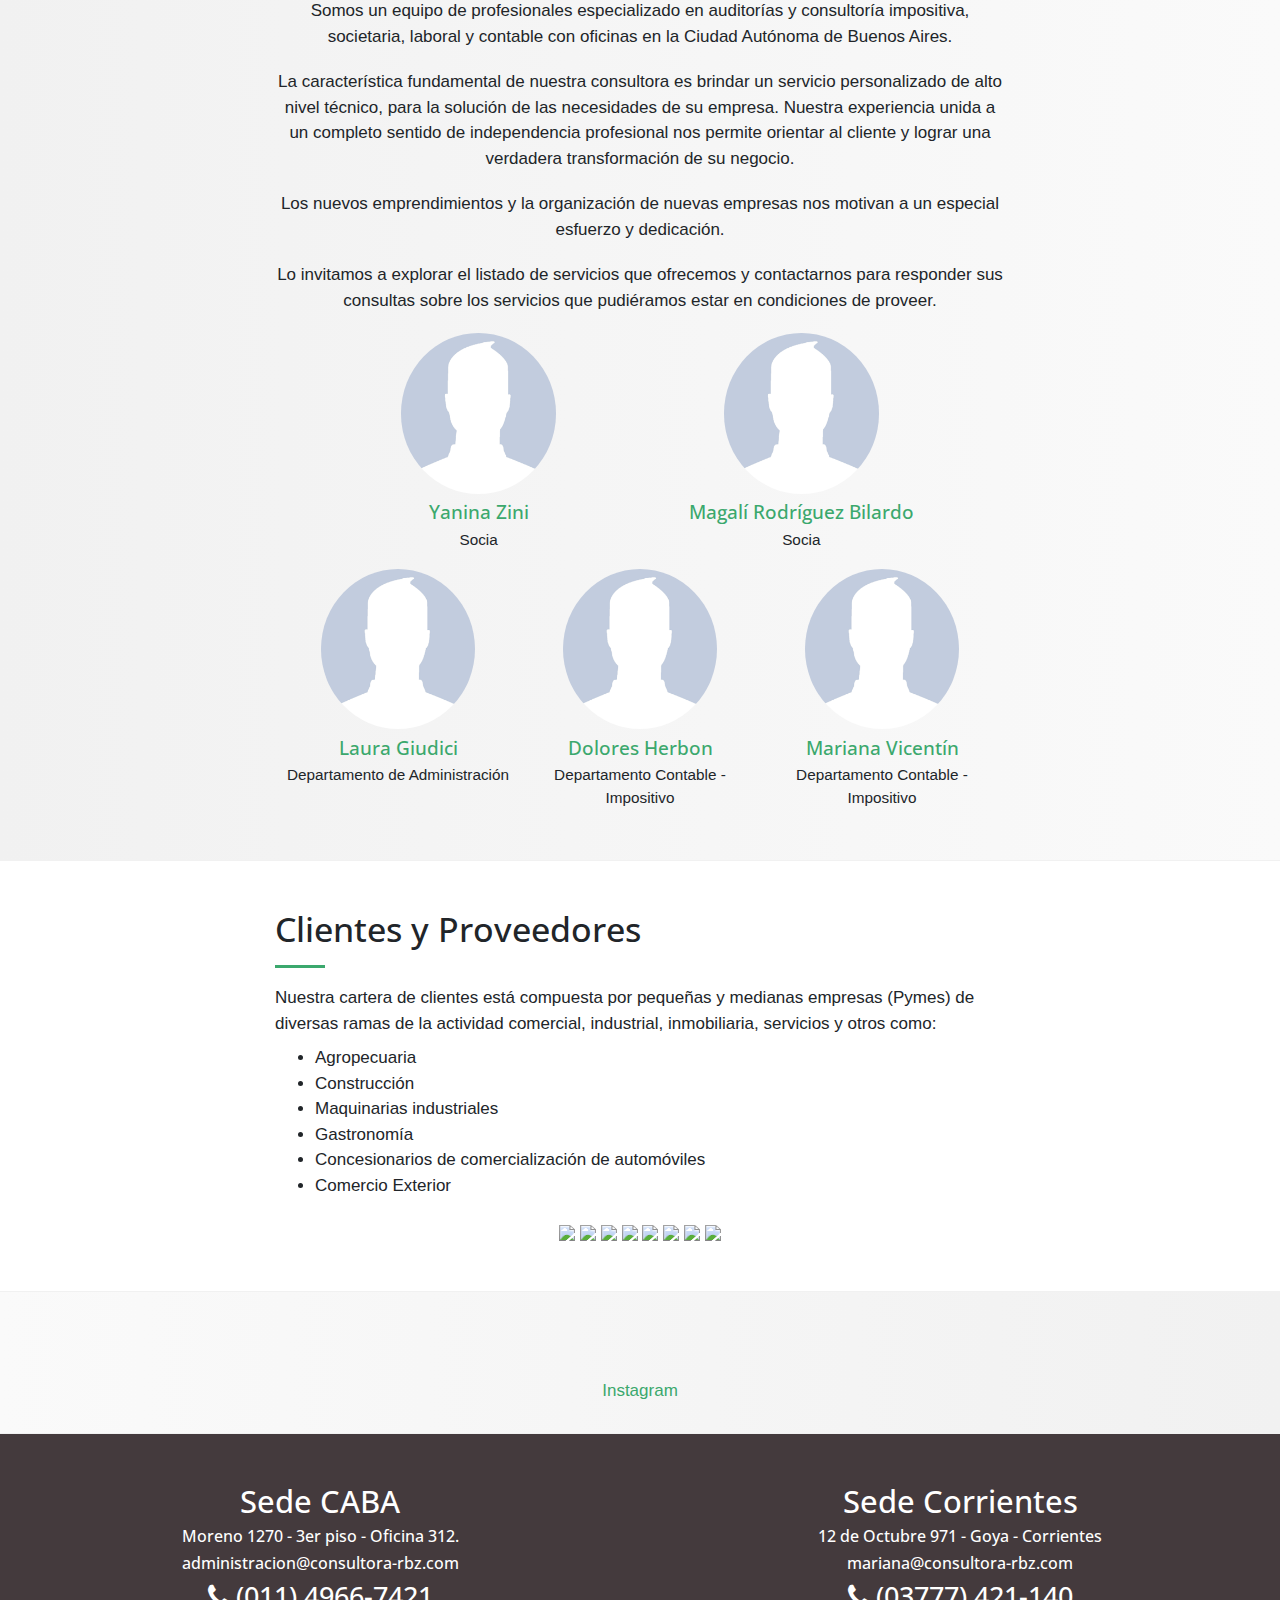
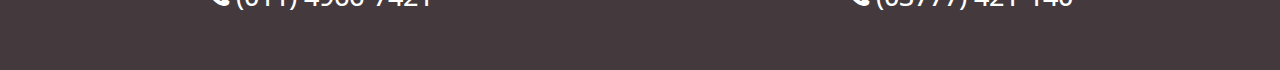
==== commit fbbf0bbd: "Logos Clientes" ====
--- a/test/index.html
+++ b/test/index.html
@@ -220,8 +220,15 @@
             </ul>
           </div>
         </div>
-        <div class="text-center">
-          <br><br><p><strong>[logos]</strong></p>
+        <div class="logo-wrapper text-center">
+          <img class="logo" src="../img/logos/ams-logo.png"></img>
+          <img class="logo" src="../img/logos/errepar-logo.png"></img>
+          <img class="logo" src="../img/logos/hispamerchant-logo.png"></img>
+          <img class="logo" src="../img/logos/ivess-logo.png"></img>
+          <img class="logo" src="../img/logos/onvio-logo.png"></img>
+          <img class="logo" src="../img/logos/petrucci-logo.png"></img>
+          <img class="logo" src="../img/logos/sellos-y-bombas-logo.png"></img>
+          <img class="logo" src="../img/logos/trudem-logo.png"></img>
         </div>
       </div>
     </section> 
--- a/test/css/creative.css
+++ b/test/css/creative.css
@@ -617,6 +617,24 @@
 section#clientes p {
   margin-bottom: 9px; }
 
+section#clientes .logo-wrapper {
+  width: 100%; }
+  section#clientes .logo-wrapper img.logo {
+    height: auto;
+    margin-top: 0.5em; }
+    @media (max-width: 370px) {
+      section#clientes .logo-wrapper img.logo {
+        width: 30vw; } }
+    @media (min-width: 371px) and (max-width: 577px) {
+      section#clientes .logo-wrapper img.logo {
+        width: 29vw; } }
+    @media (min-width: 578px) and (max-width: 767px) {
+      section#clientes .logo-wrapper img.logo {
+        width: 26vw; } }
+    @media (min-width: 768px) {
+      section#clientes .logo-wrapper img.logo {
+        width: 16vw; } }
+
 section#areas .cards-wrapper {
   display: -webkit-box;
   display: -ms-flexbox;
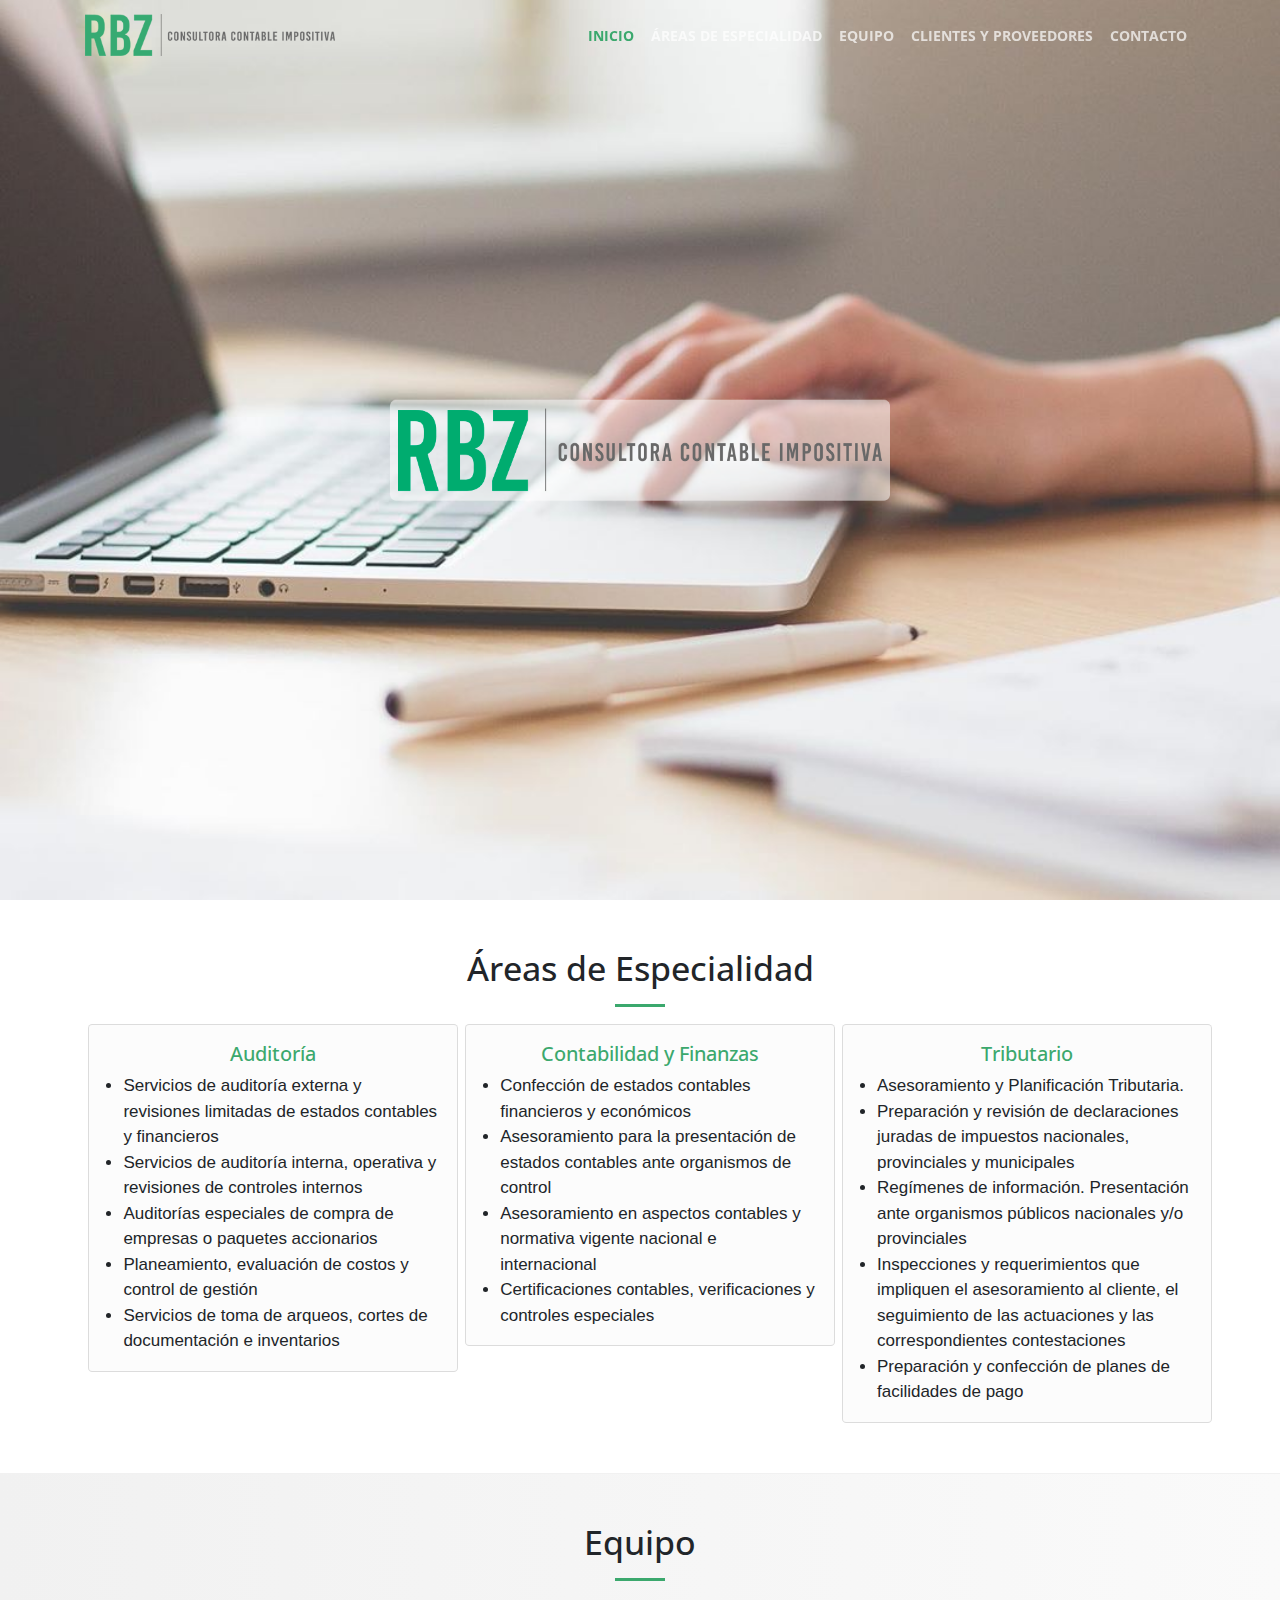
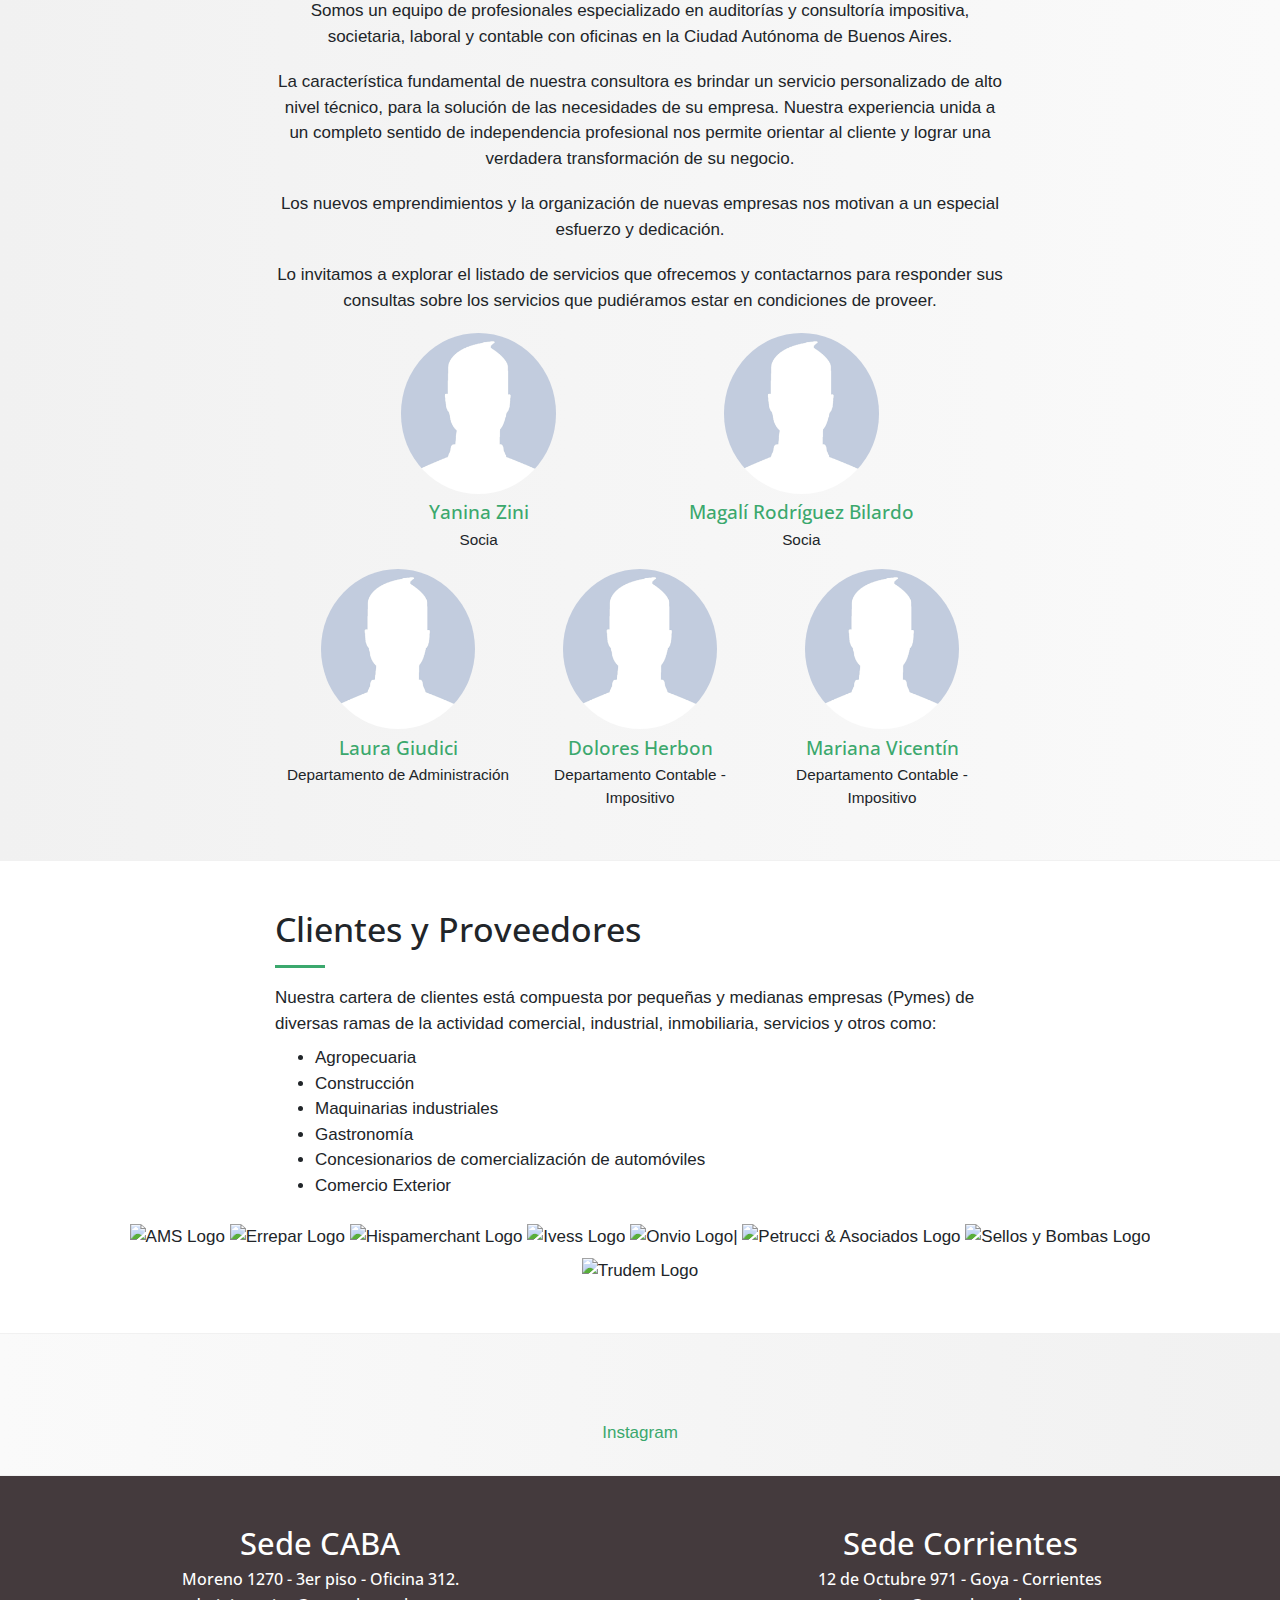
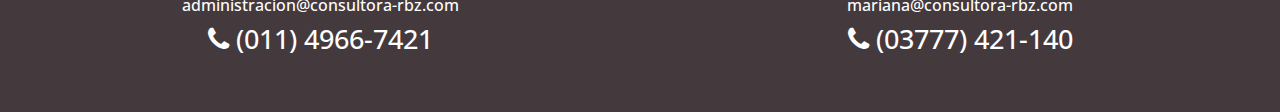
==== commit 7801467f: "img alts" ====
--- a/test/index.html
+++ b/test/index.html
@@ -221,14 +221,14 @@
           </div>
         </div>
         <div class="logo-wrapper text-center">
-          <img class="logo" src="../img/logos/ams-logo.png"></img>
-          <img class="logo" src="../img/logos/errepar-logo.png"></img>
-          <img class="logo" src="../img/logos/hispamerchant-logo.png"></img>
-          <img class="logo" src="../img/logos/ivess-logo.png"></img>
-          <img class="logo" src="../img/logos/onvio-logo.png"></img>
-          <img class="logo" src="../img/logos/petrucci-logo.png"></img>
-          <img class="logo" src="../img/logos/sellos-y-bombas-logo.png"></img>
-          <img class="logo" src="../img/logos/trudem-logo.png"></img>
+          <img class="logo" src="../img/logos/ams-logo.png" alt="AMS Logo"></img>
+          <img class="logo" src="../img/logos/errepar-logo.png" alt="Errepar Logo"></img>
+          <img class="logo" src="../img/logos/hispamerchant-logo.png" alt="Hispamerchant Logo"></img>
+          <img class="logo" src="../img/logos/ivess-logo.png" alt="Ivess Logo"></img>
+          <img class="logo" src="../img/logos/onvio-logo.png" alt="Onvio Logo|"></img>
+          <img class="logo" src="../img/logos/petrucci-logo.png" alt="Petrucci & Asociados Logo"></img>
+          <img class="logo" src="../img/logos/sellos-y-bombas-logo.png" alt="Sellos y Bombas Logo"></img>
+          <img class="logo" src="../img/logos/trudem-logo.png" alt="Trudem Logo"></img>
         </div>
       </div>
     </section> 
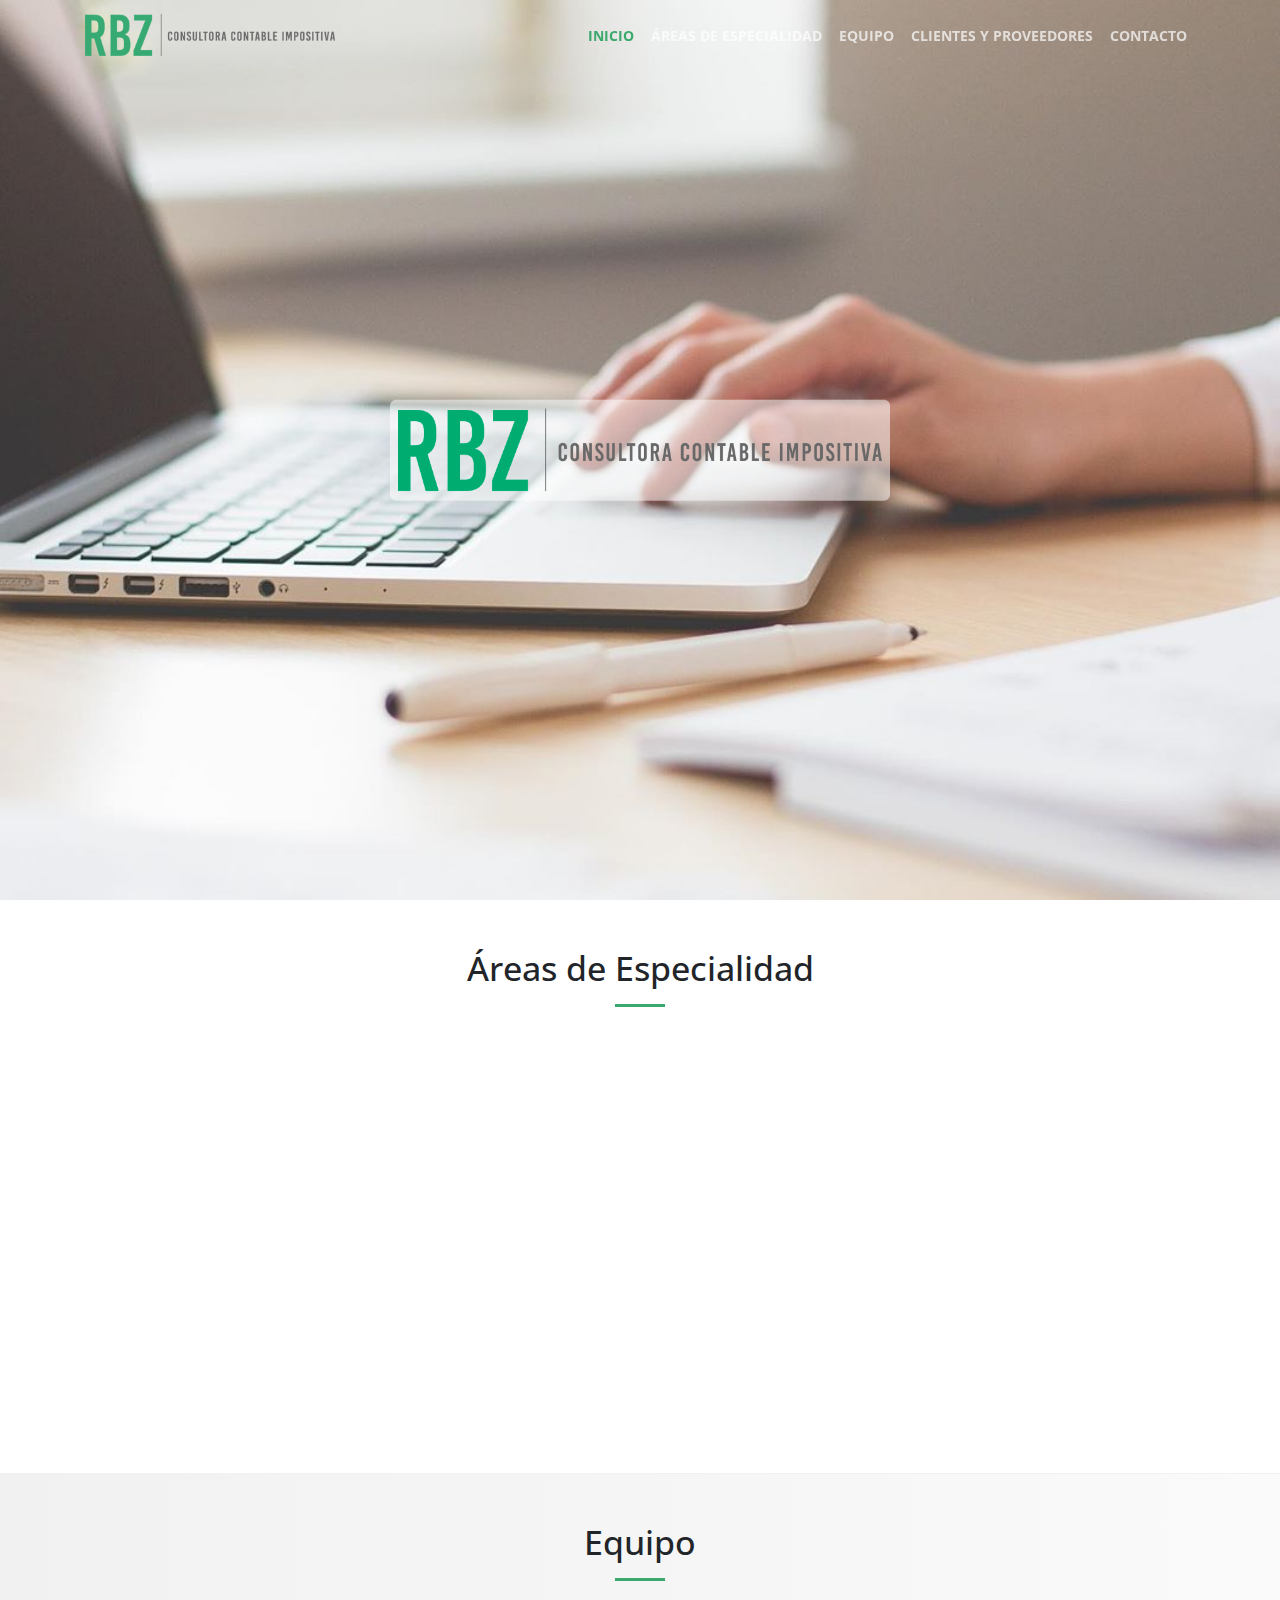
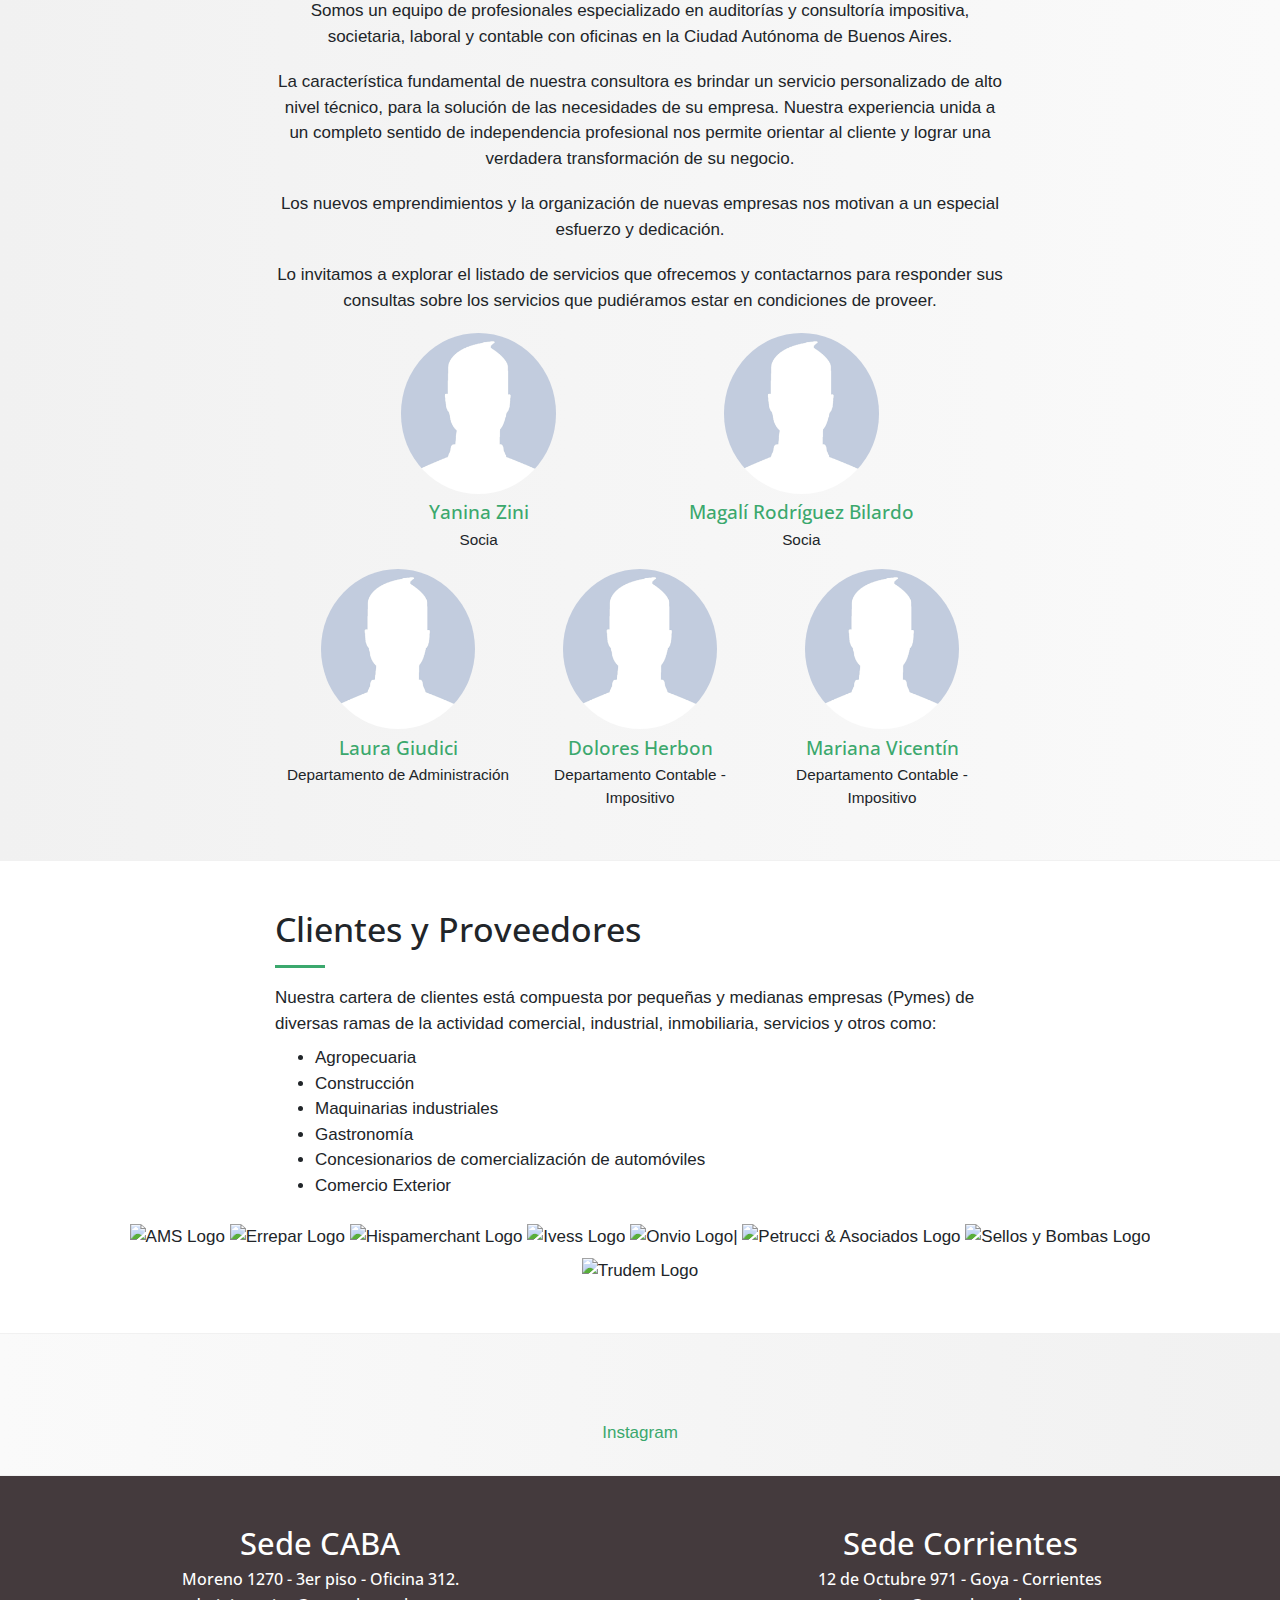
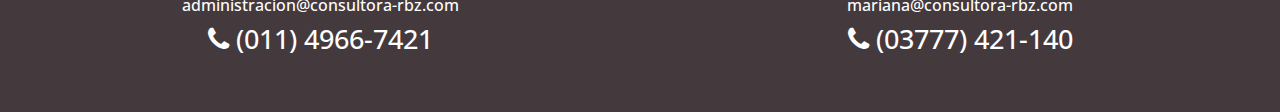
==== commit 7446a1ce: "animate wow" ====
--- a/test/index.html
+++ b/test/index.html
@@ -52,6 +52,7 @@
 
     <!-- Plugin CSS -->
     <link href="vendor/magnific-popup/magnific-popup.css" rel="stylesheet">
+    <link rel="stylesheet" href="vendor/animate/animate.css">
 
     <!-- Custom styles for this template -->
     <link href="css/creative.css" rel="stylesheet">
@@ -119,13 +120,13 @@
 
     <section class="bg-white" id="areas">
       <div class="container">
-        <div class="row">
+        <div class="row ">
           <div class="col-lg-8 mx-auto text-center">
             <h2 class="section-heading">Áreas de Especialidad</h2>
             <hr class="primary">
           </div>
           <div class="cards-wrapper col-md-12">
-            <div class="card col-md-4">
+            <div class="card col-md-4 wow fadeIn" data-wow-delay="0.3s">
               <h3 class="primary text-center">Auditoría</h3>
               <ul>
                 <li>Servicios de auditoría externa y revisiones limitadas de estados contables y financieros</li>
@@ -135,7 +136,7 @@
                 <li>Servicios de toma de arqueos, cortes de documentación e inventarios</li>
               </ul>
             </div>
-            <div class="card col-md-4">
+            <div class="card col-md-4 wow fadeIn" data-wow-delay="0.8s">
               <h3 class="primary text-center">Contabilidad y Finanzas</h3>
               <ul>
                 <li>Confección de estados contables financieros y económicos</li>
@@ -144,7 +145,7 @@
                 <li>Certificaciones contables, verificaciones y controles especiales</li>
               </ul>
             </div>
-            <div class="card col-md-4">
+            <div class="card col-md-4 wow fadeIn" data-wow-delay="1.4s">
               <h3 class="primary text-center">Tributario</h3>
               <ul>
                 <li>Asesoramiento y Planificación Tributaria.</li>
@@ -284,6 +285,14 @@
     <!-- Custom scripts for this template -->
     <script src="js/creative.min.js"></script>
 
+    <!-- Animate -->
+    <script src="vendor/animate/wow.min.js"></script>
+    <script src="vendor/animate/jquery.easing.min.js"></script>
+    <script src="vendor/animate/jquery.fittext.js"></script>
+    <script>
+     new WOW().init();
+    </script>
+
     <!-- Youtube -->
 
   </body>
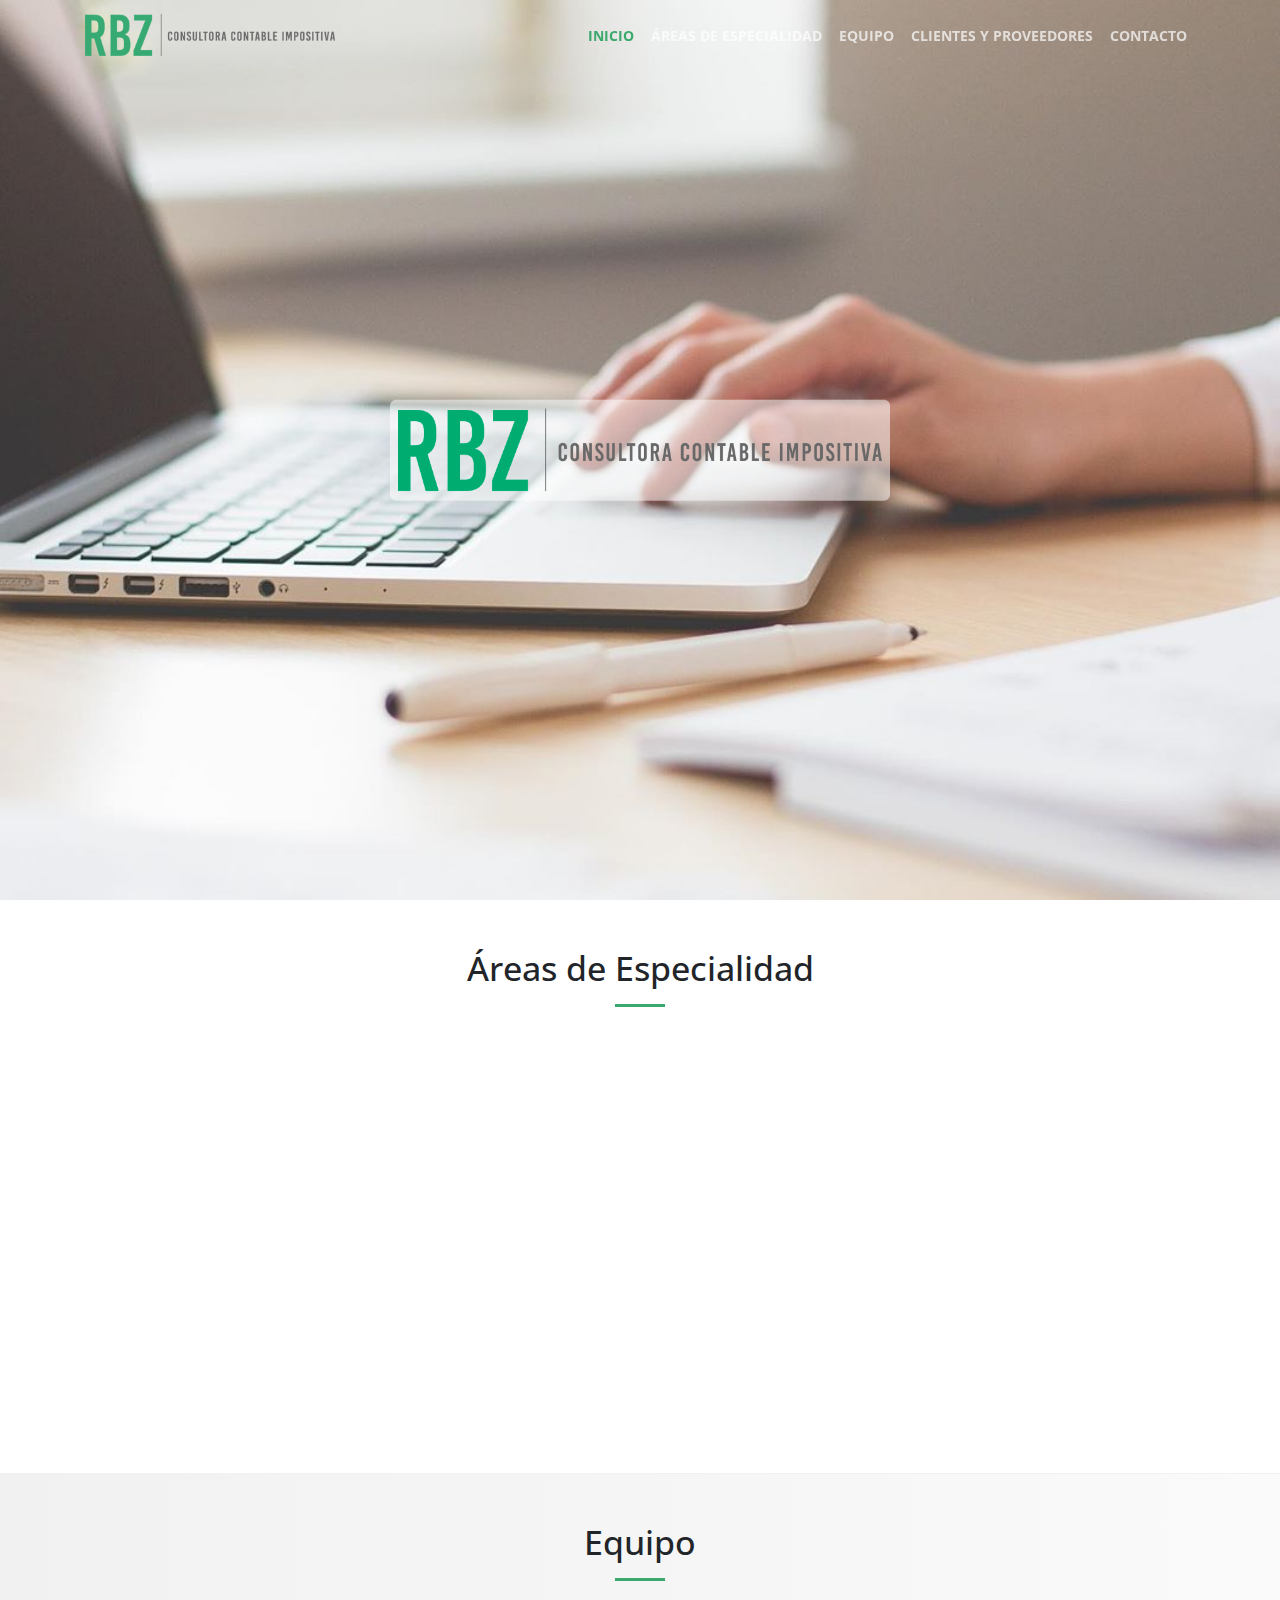
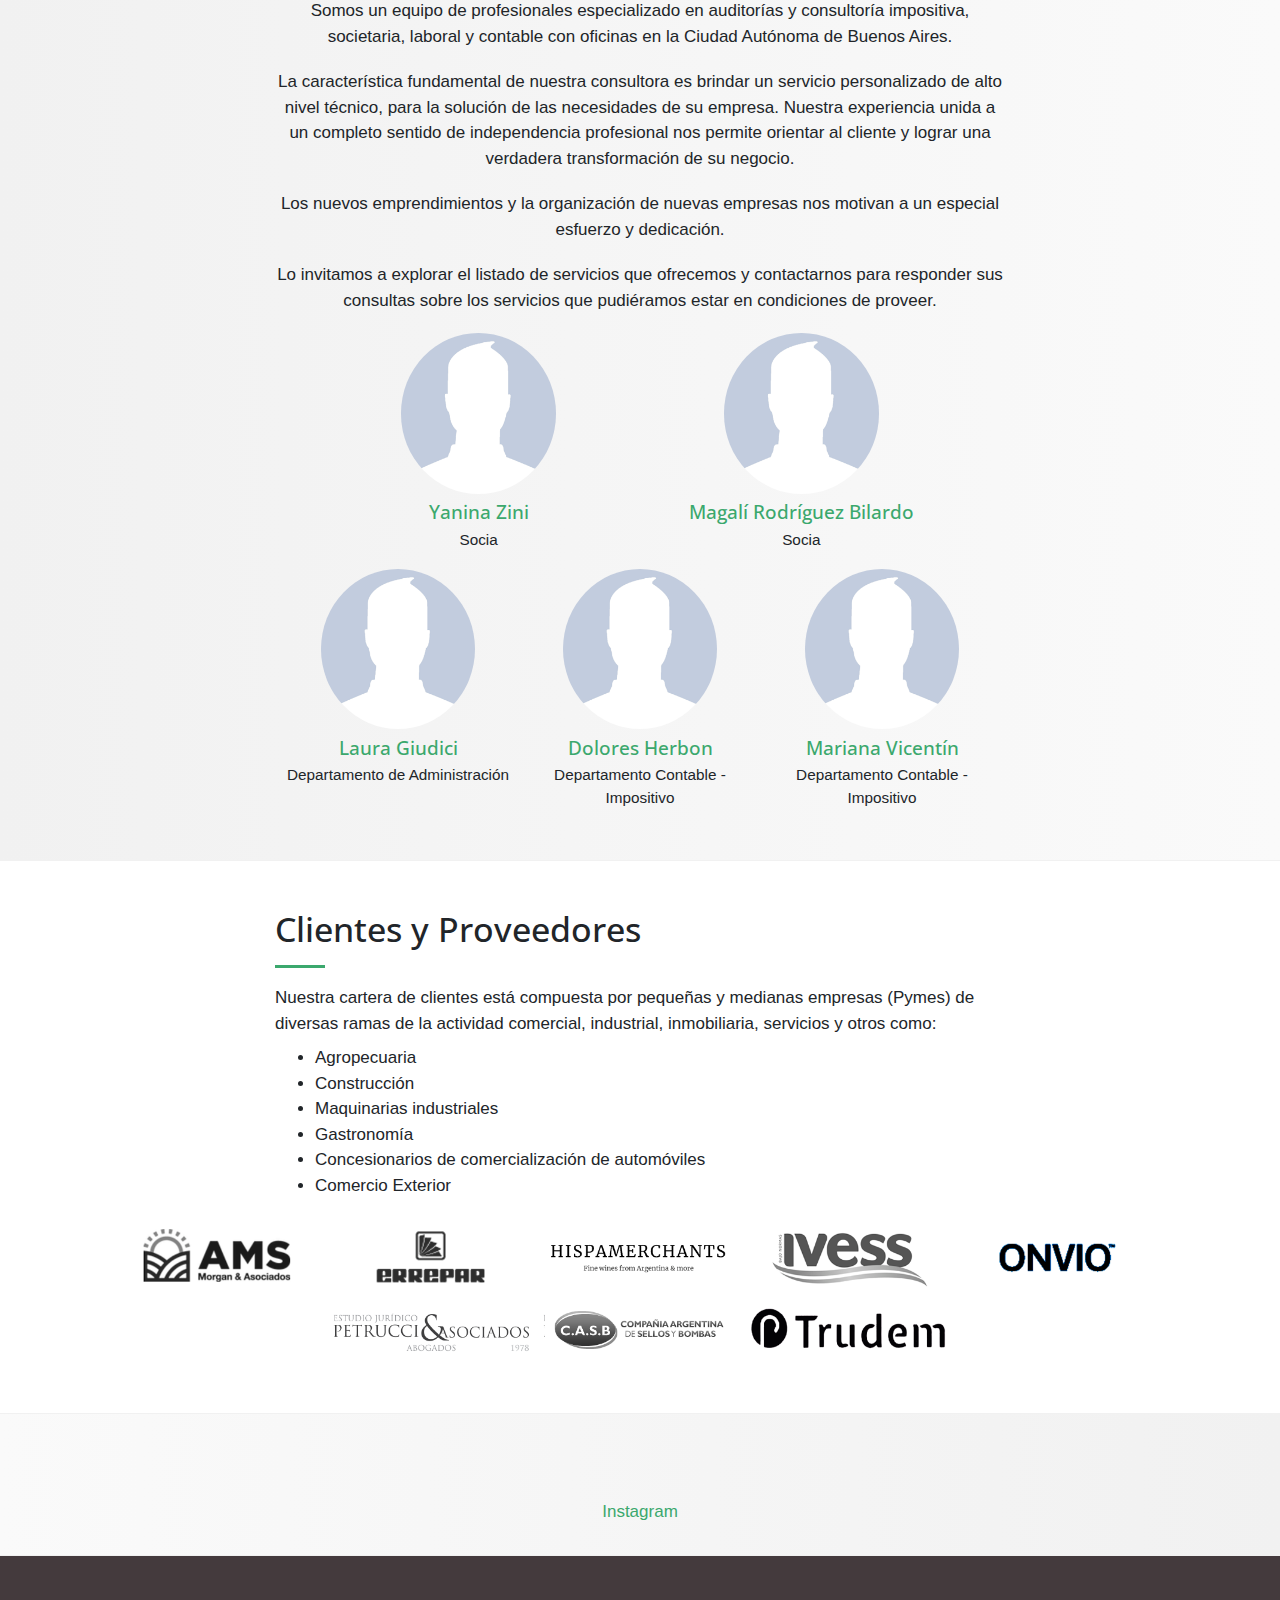
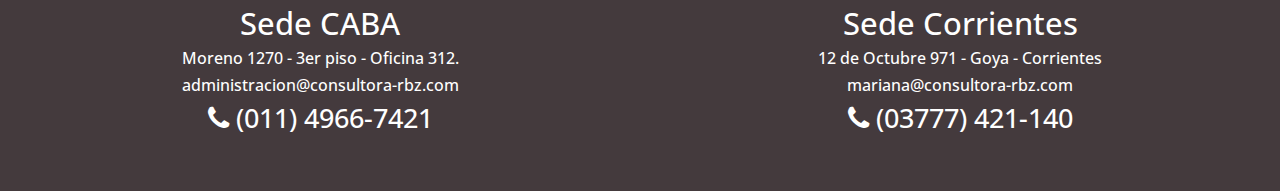
==== commit 94c4baae: "img url fixed" ====
--- a/test/index.html
+++ b/test/index.html
@@ -222,14 +222,14 @@
           </div>
         </div>
         <div class="logo-wrapper text-center">
-          <img class="logo" src="../img/logos/ams-logo.png" alt="AMS Logo"></img>
-          <img class="logo" src="../img/logos/errepar-logo.png" alt="Errepar Logo"></img>
-          <img class="logo" src="../img/logos/hispamerchant-logo.png" alt="Hispamerchant Logo"></img>
-          <img class="logo" src="../img/logos/ivess-logo.png" alt="Ivess Logo"></img>
-          <img class="logo" src="../img/logos/onvio-logo.png" alt="Onvio Logo|"></img>
-          <img class="logo" src="../img/logos/petrucci-logo.png" alt="Petrucci & Asociados Logo"></img>
-          <img class="logo" src="../img/logos/sellos-y-bombas-logo.png" alt="Sellos y Bombas Logo"></img>
-          <img class="logo" src="../img/logos/trudem-logo.png" alt="Trudem Logo"></img>
+          <img class="logo" src="img/logos/ams-logo.png" alt="AMS Logo"></img>
+          <img class="logo" src="img/logos/errepar-logo.png" alt="Errepar Logo"></img>
+          <img class="logo" src="img/logos/hispamerchant-logo.png" alt="Hispamerchant Logo"></img>
+          <img class="logo" src="img/logos/ivess-logo.png" alt="Ivess Logo"></img>
+          <img class="logo" src="img/logos/onvio-logo.png" alt="Onvio Logo|"></img>
+          <img class="logo" src="img/logos/petrucci-logo.png" alt="Petrucci & Asociados Logo"></img>
+          <img class="logo" src="img/logos/sellos-y-bombas-logo.png" alt="Sellos y Bombas Logo"></img>
+          <img class="logo" src="img/logos/trudem-logo.png" alt="Trudem Logo"></img>
         </div>
       </div>
     </section> 
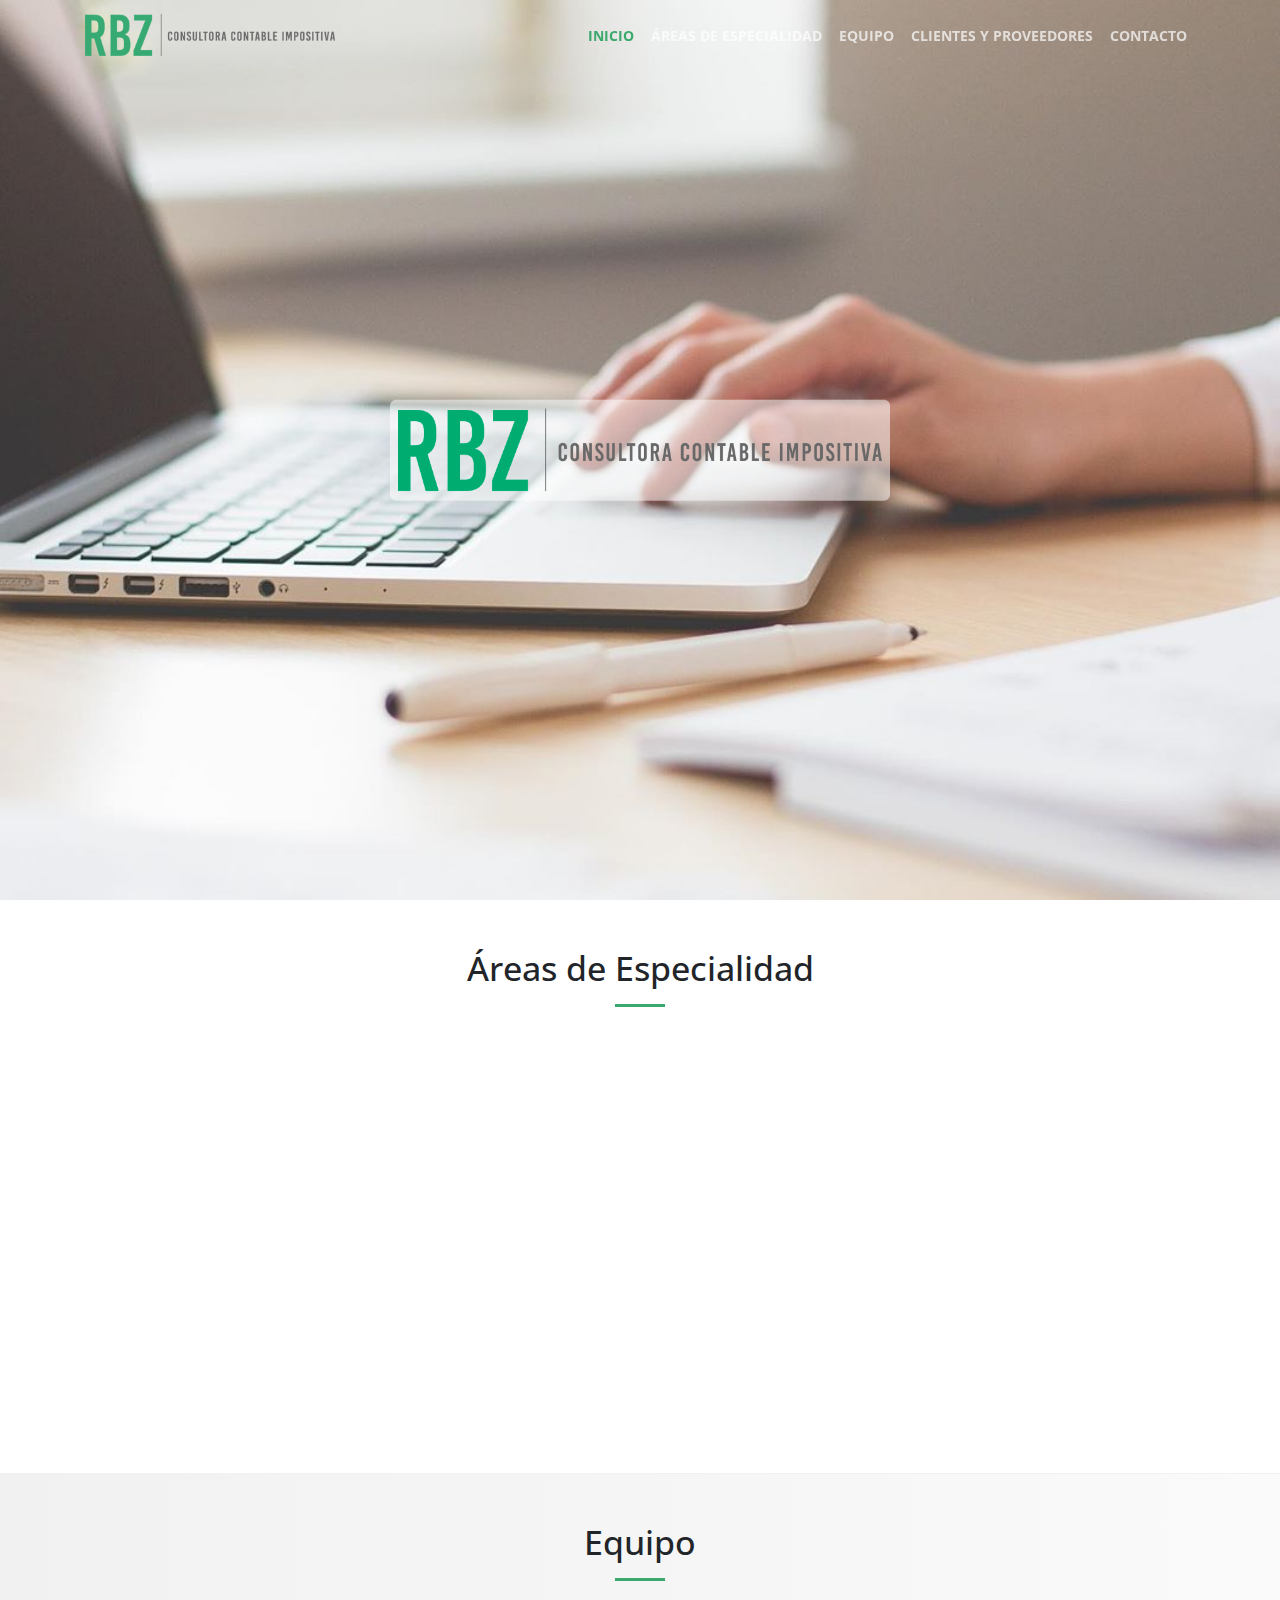
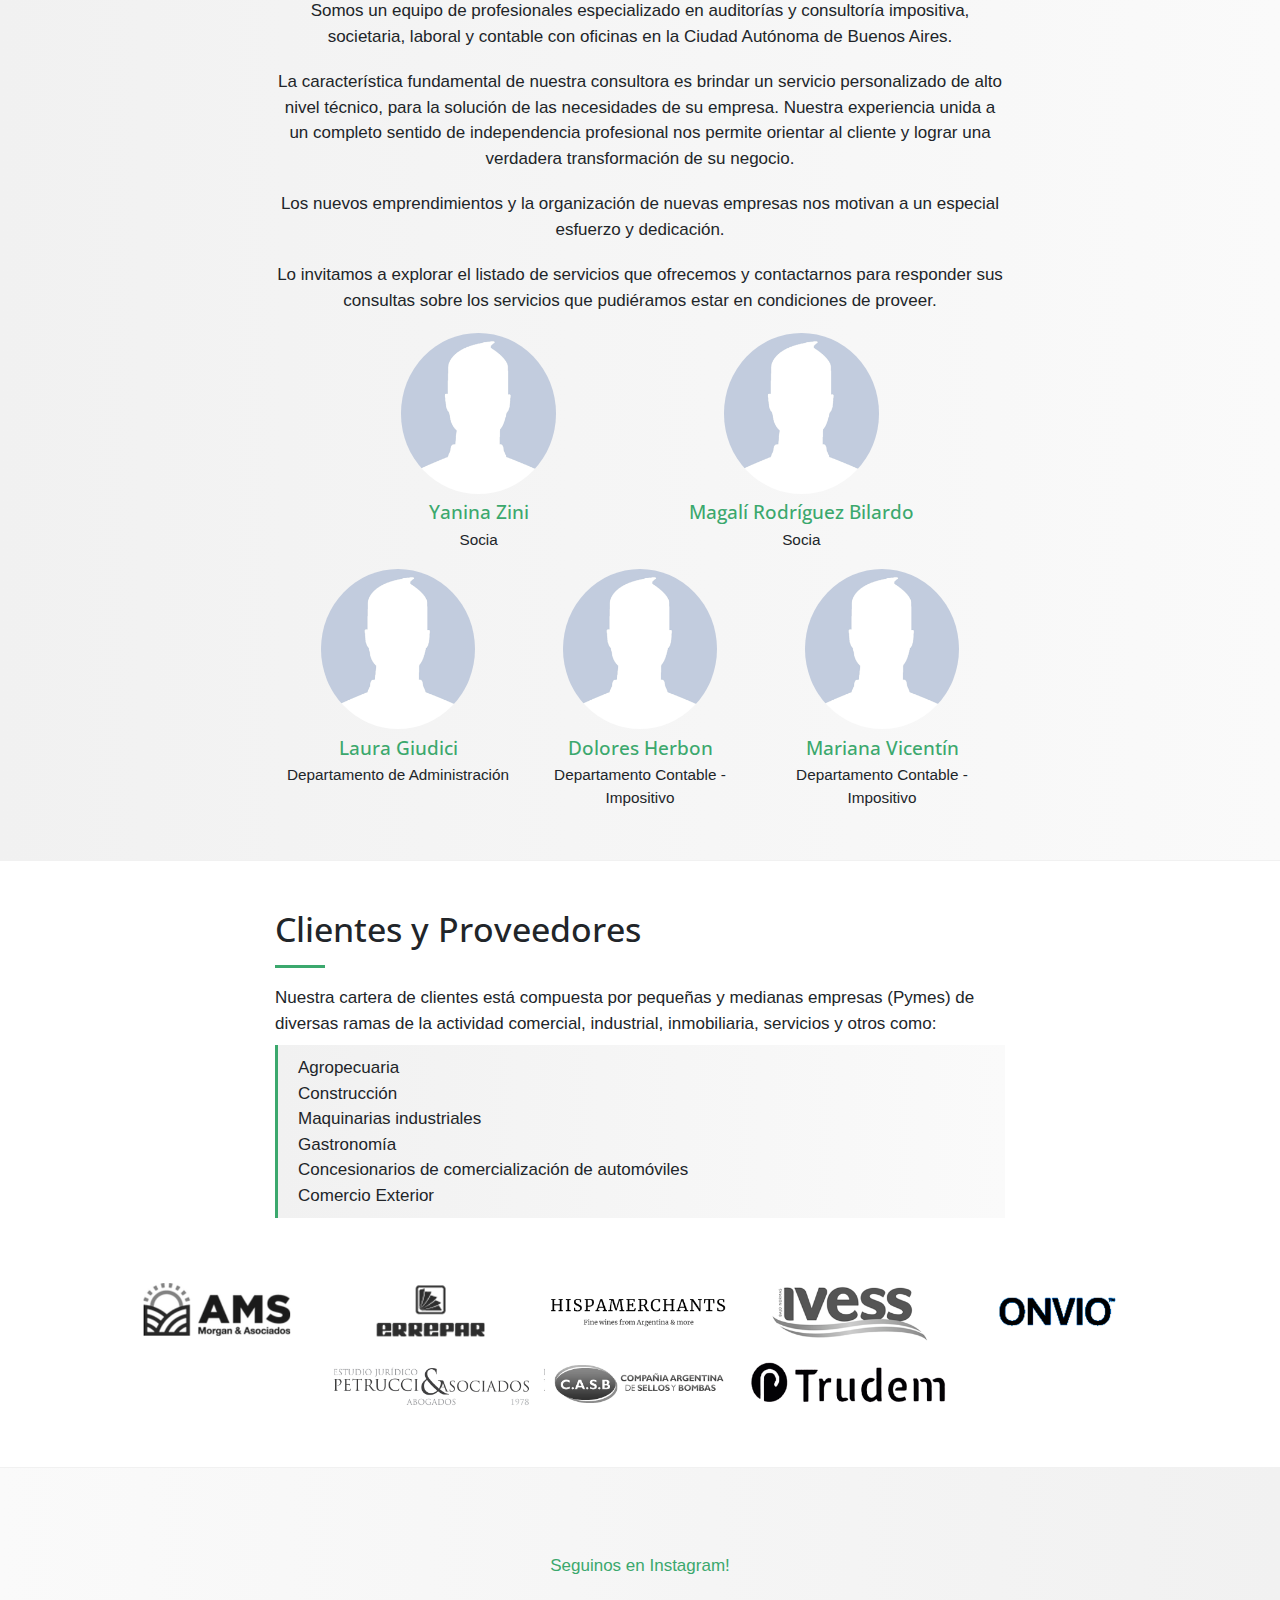
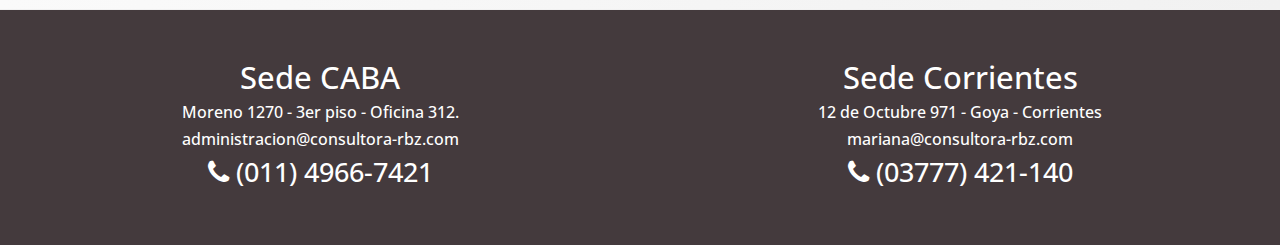
==== commit 6ebd7101: "gral Styles" ====
--- a/test/index.html
+++ b/test/index.html
@@ -136,7 +136,7 @@
                 <li>Servicios de toma de arqueos, cortes de documentación e inventarios</li>
               </ul>
             </div>
-            <div class="card col-md-4 wow fadeIn" data-wow-delay="0.8s">
+            <div class="card col-md-4 wow fadeIn" data-wow-delay="0.3s">
               <h3 class="primary text-center">Contabilidad y Finanzas</h3>
               <ul>
                 <li>Confección de estados contables financieros y económicos</li>
@@ -145,7 +145,7 @@
                 <li>Certificaciones contables, verificaciones y controles especiales</li>
               </ul>
             </div>
-            <div class="card col-md-4 wow fadeIn" data-wow-delay="1.4s">
+            <div class="card col-md-4 wow fadeIn" data-wow-delay="0.3s">
               <h3 class="primary text-center">Tributario</h3>
               <ul>
                 <li>Asesoramiento y Planificación Tributaria.</li>
@@ -248,7 +248,7 @@
           <div class="socialwrapper">
             <a href="https://www.instagram.com/consultorarbz/" target="_blank">
               <i class="fa fa-instagram fa-3x sr-contact"></i>
-              <p>Instagram</p>
+              <p>Seguinos en Instagram!</p>
             </a>
           </div>
         </div>
--- a/test/css/creative.css
+++ b/test/css/creative.css
@@ -617,7 +617,19 @@
 section#clientes p {
   margin-bottom: 9px; }
 
+section#clientes ul {
+  border-left: 3px solid #3ba86d;
+  list-style-type: none;
+  padding: 10px 20px;
+  background-image: -webkit-gradient(linear, left top, right top, from(#f1f1f1), to(#fafafa)) !important;
+    background-image-background-image: -webkit-linear-gradient(left, #f1f1f1 0, #fafafa 100%) !important;
+    background-image-background-image: -o-linear-gradient(left, #f1f1f1 0, #fafafa 100%) !important;
+    background-image-background-image: linear-gradient(to right, #f1f1f1 0, #fafafa 100%) !important;
+    background-image-background-image: linear-gradient(to right, #f1f1f1 0, #fafafa 100%) !important;
+      background-image-background-image-filter: progid:DXImageTransform.Microsoft.gradient(startColorstr='$theme-gray2 ', endColorstr='#fafafa', GradientType=0) !important; }
+
 section#clientes .logo-wrapper {
+  margin-top: 2em;
   width: 100%; }
   section#clientes .logo-wrapper img.logo {
     height: auto;
@@ -664,7 +676,9 @@
 section#areas .card {
   background-color: #fcfcfc;
   padding: 1em 1em;
-  margin-bottom: 0px; }
+  margin-bottom: 0px;
+  -webkit-box-shadow: 0 2px 8px 0 rgba(0, 0, 0, 0.15);
+  box-shadow: 0 2px 8px 0 rgba(0, 0, 0, 0.15); }
   @media (max-width: 767px) {
     section#areas .card {
       margin: 0.2em auto 0.2em auto; } }
